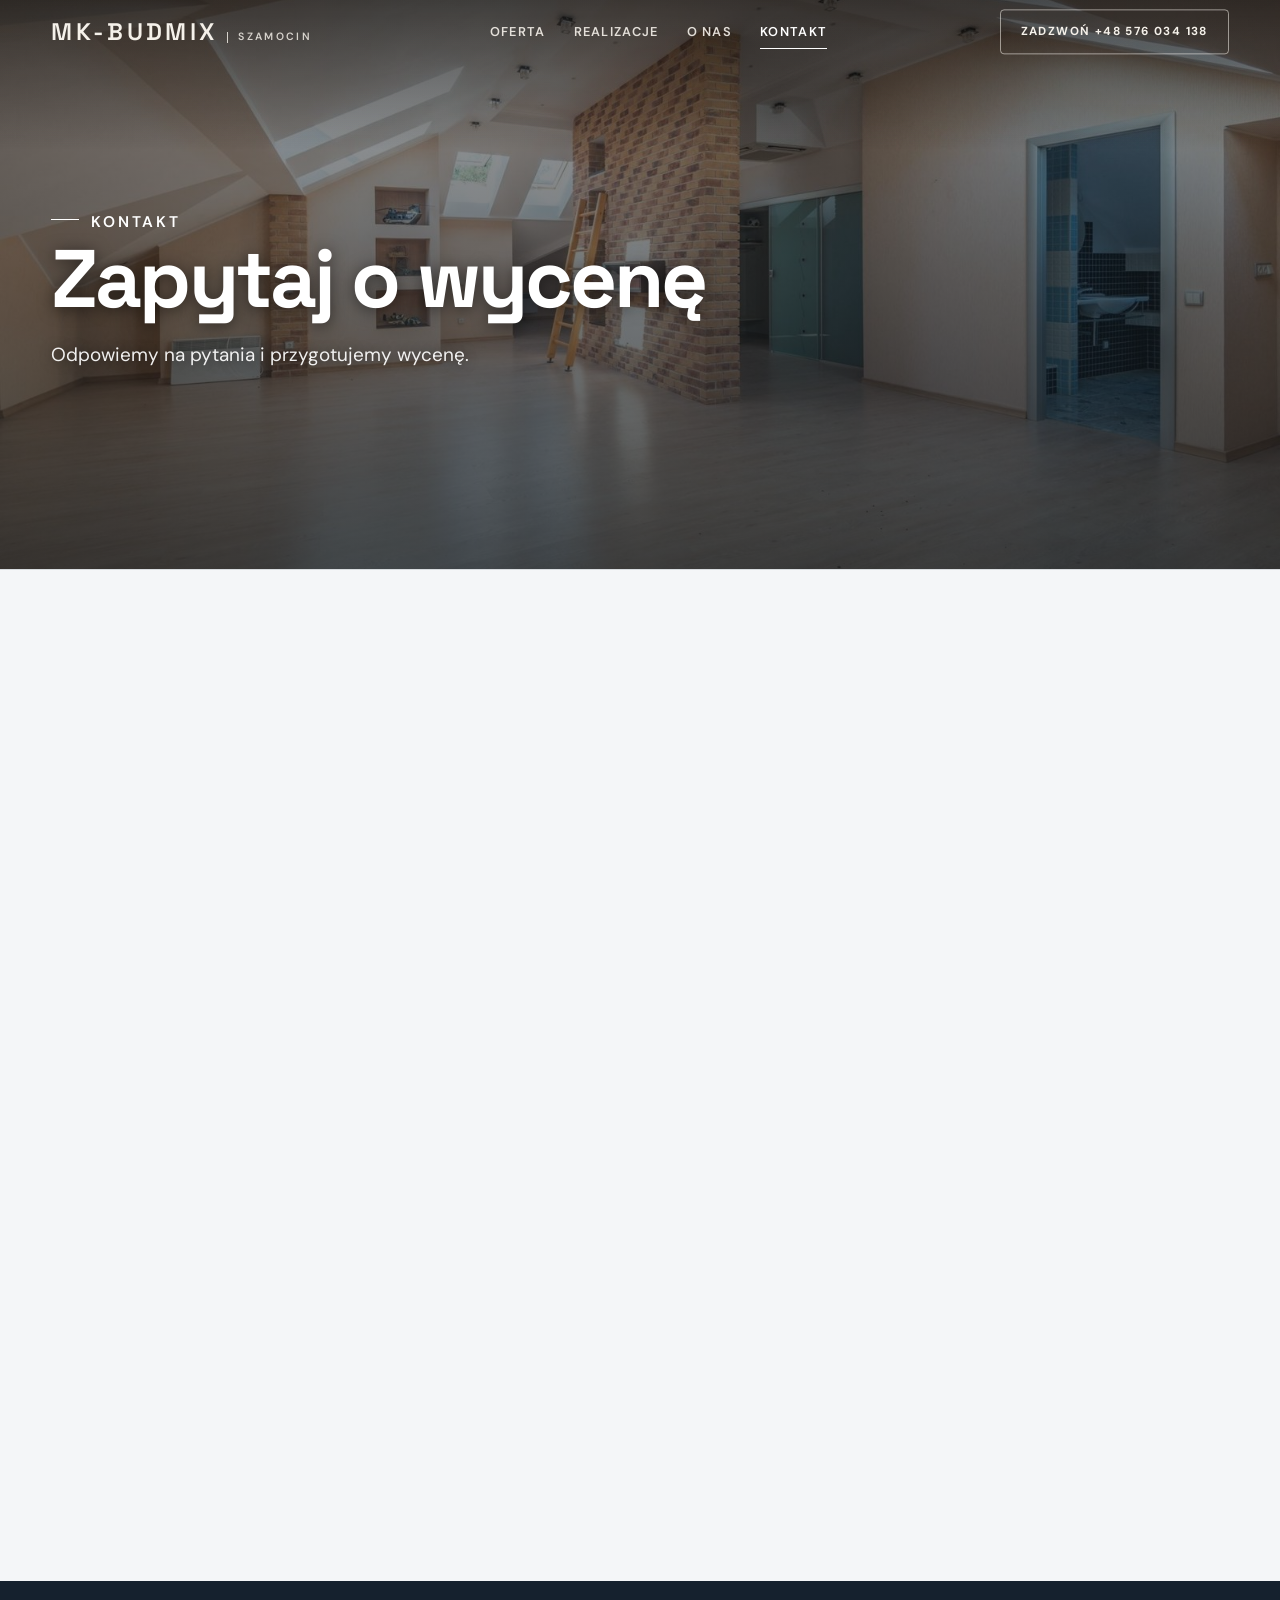
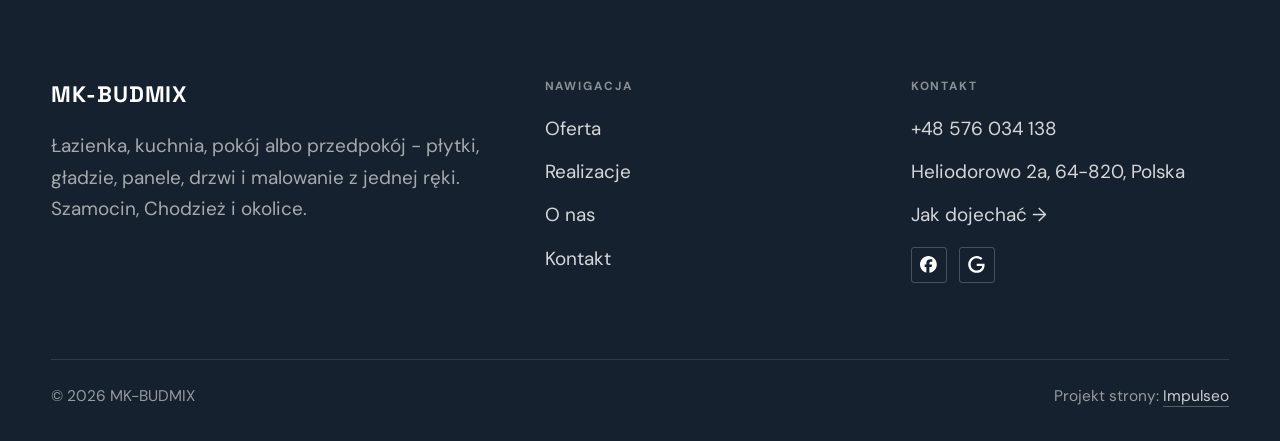
==== kontakt.html @ 7af7baf3 "Strona demo: mk-budmix" ====
<!DOCTYPE html>
<html lang="pl">
<head>
<meta charset="UTF-8">
<meta name="viewport" content="width=device-width, initial-scale=1.0">
<title>Kontakt - MK-BUDMIX</title>
<meta name="description" content="Kontakt MK-BUDMIX - Heliodorowo 2a, 64-820, Polska">
<link rel="canonical" href="https://kris20032.github.io/mk-budmix/kontakt.html">
<meta name="robots" content="noindex, nofollow">
<meta property="og:type" content="website">
<meta property="og:locale" content="pl_PL">
<meta property="og:site_name" content="MK-BUDMIX">
<meta property="og:title" content="Kontakt - MK-BUDMIX">
<meta property="og:description" content="Kontakt MK-BUDMIX - Heliodorowo 2a, 64-820, Polska">
<meta property="og:url" content="https://kris20032.github.io/mk-budmix/kontakt.html">
<meta property="og:image" content="https://kris20032.github.io/mk-budmix/img/og.jpg">
<meta property="og:image:width" content="1200">
<meta property="og:image:height" content="630">
<meta name="twitter:card" content="summary_large_image">
<link rel="preconnect" href="https://fonts.googleapis.com">
<link rel="preconnect" href="https://fonts.gstatic.com" crossorigin>
<link href="https://fonts.googleapis.com/css2?family=Space+Grotesk:wght@500;600;700&family=DM+Sans:opsz,wght@9..40,400;9..40,500;9..40,600&display=swap" rel="stylesheet">
<link rel="stylesheet" href="assets/styles.css?v=aef503f2">
</head>
<body>

<header class="nav">
  <div class="wrap nav-inner">
    <a class="brand" href="index.html"><span class="name">MK-BUDMIX</span><span class="sub">Szamocin</span></a>
    <nav class="nav-links">
      <a href="oferta.html">Oferta</a>
      <a href="realizacje.html">Realizacje</a>
      <a href="o-nas.html">O nas</a>
      <a href="kontakt.html" class="active" aria-current="page">Kontakt</a>
      <a href="tel:+48576034138" class="btn btn-accent">Zadzwoń +48 576 034 138</a>
    </nav>
    <button class="nav-toggle" aria-label="Menu"><span></span><span></span><span></span></button>
  </div>
</header>

<main>
<section class="pagehead">
  <img src="img/ph3.jpg" alt="MK-BUDMIX - Zapytaj o wycenę">
  <div class="wrap">
    <span class="eyebrow">Kontakt</span>
    <h1>Zapytaj o wycenę</h1>
    <p>Odpowiemy na pytania i przygotujemy wycenę.</p>
  </div>
</section>
<section>
  <div class="wrap contact-grid">
    <div class="reveal">
      <span class="eyebrow">Dane kontaktowe</span>
      <h2 style="margin:var(--space-4) 0 var(--space-6)">MK-BUDMIX</h2>
      <div class="info-list">
        <div class="info-row"><div class="ic"><svg class="ico-tel" width="16" height="16" viewBox="0 0 24 24" fill="none" aria-hidden="true"><path d="M6.6 10.8a15.5 15.5 0 0 0 6.6 6.6l2.2-2.2a1 1 0 0 1 1-.24 11.4 11.4 0 0 0 3.6.58 1 1 0 0 1 1 1V20a1 1 0 0 1-1 1A17 17 0 0 1 3 4a1 1 0 0 1 1-1h3.5a1 1 0 0 1 1 1c0 1.25.2 2.46.58 3.6a1 1 0 0 1-.25 1l-2.23 2.2Z" fill="currentColor"/></svg></div><div><div class="lbl">Telefon</div><a class="val" href="tel:+48576034138">+48 576 034 138</a></div></div>
        <div class="info-row"><div class="ic"><svg class="ico-pin" width="16" height="16" viewBox="0 0 24 24" fill="none" aria-hidden="true"><path d="M12 21s7-6.1 7-11.5A7 7 0 0 0 5 9.5C5 14.9 12 21 12 21Z" stroke="currentColor" stroke-width="1.6" fill="none"/><circle cx="12" cy="9.5" r="2.4" fill="currentColor"/></svg></div><div><div class="lbl">Adres</div><div class="val">Heliodorowo 2a, 64-820, Polska</div></div></div>
      </div>
    </div>
    <div class="reveal">
      <div class="form">
        <h3 style="margin-bottom:var(--space-4)">Najszybciej telefonicznie</h3>
        <p class="muted" style="margin-bottom:var(--space-5)">Zadzwoń, opisz pomysł, a my powiemy, co i jak. Bez zobowiązań.</p>
        <a href="tel:+48576034138" class="btn btn-accent" style="justify-content:center">Zadzwoń: +48 576 034 138 <span class="arr">→</span></a>
      </div>
    </div>
  </div>
</section>
<section style="padding-top:0">
  <div class="wrap reveal">
    <iframe class="map" title="MK-BUDMIX - Szamocin" src="https://maps.google.com/maps?q=53.0538415%2C17.1553767&z=15&output=embed" loading="lazy" referrerpolicy="no-referrer-when-downgrade"></iframe>
  </div>
</section>
</main>

<footer>
  <div class="wrap">
    <div class="foot-grid">
      <div class="foot-brand">
        <div class="name">MK-BUDMIX</div>
        <p>Łazienka, kuchnia, pokój albo przedpokój - płytki, gładzie, panele, drzwi i malowanie z jednej ręki. Szamocin, Chodzież i okolice.</p>
      </div>
      <div class="foot-col">
        <h4>Nawigacja</h4>
        <a href="oferta.html">Oferta</a>
        <a href="realizacje.html">Realizacje</a>
        <a href="o-nas.html">O nas</a>
        <a href="kontakt.html">Kontakt</a>
      </div>
      <div class="foot-col">
        <h4>Kontakt</h4>
        <a href="tel:+48576034138">+48 576 034 138</a>
        <p>Heliodorowo 2a, 64-820, Polska</p>
        <a href="https://maps.google.com/?cid=6719419968055994980&g_mp=Cidnb29nbGUubWFwcy5wbGFjZXMudjEuUGxhY2VzLlNlYXJjaFRleHQQAhgEIAA" target="_blank" rel="noopener">Jak dojechać →</a>
      <div class="foot-soc">
        <a class="soc" href="https://www.facebook.com/p/Mk-budmix-100063511029299/" target="_blank" rel="noopener" aria-label="Facebook - MK-BUDMIX"><svg viewBox="0 0 24 24" aria-hidden="true" focusable="false"><path d="M9.101 23.691v-7.98H6.627v-3.667h2.474v-1.58c0-4.085 1.848-5.978 5.858-5.978.401 0 .955.042 1.468.103a8.68 8.68 0 0 1 1.141.195v3.325a8.623 8.623 0 0 0-.653-.036 26.805 26.805 0 0 0-.733-.009c-.707 0-1.259.096-1.675.309a1.686 1.686 0 0 0-.679.622c-.258.42-.374.995-.374 1.752v1.297h3.919l-.386 2.103-.287 1.564h-3.246v8.245C19.396 23.238 24 18.179 24 12.044c0-6.627-5.373-12-12-12s-12 5.373-12 12c0 5.628 3.874 10.35 9.101 11.647Z" fill="currentColor"/></svg></a>
        <a class="soc" href="https://maps.google.com/?cid=6719419968055994980&g_mp=Cidnb29nbGUubWFwcy5wbGFjZXMudjEuUGxhY2VzLlNlYXJjaFRleHQQAhgEIAA" target="_blank" rel="noopener" aria-label="Google - MK-BUDMIX"><svg viewBox="0 0 24 24" aria-hidden="true" focusable="false"><path d="M12.48 10.92v3.28h7.84c-.24 1.84-.853 3.187-1.787 4.133-1.147 1.147-2.933 2.4-6.053 2.4-4.827 0-8.6-3.893-8.6-8.72s3.773-8.72 8.6-8.72c2.6 0 4.507 1.027 5.907 2.347l2.307-2.307C18.747 1.44 16.133 0 12.48 0 5.867 0 .307 5.387.307 12s5.56 12 12.173 12c3.573 0 6.267-1.173 8.373-3.36 2.16-2.16 2.84-5.213 2.84-7.667 0-.76-.053-1.467-.173-2.053H12.48z" fill="currentColor"/></svg></a>
      </div>
      </div>
    </div>
    <div class="foot-bot">
      <span>© 2026 MK-BUDMIX</span>
      <span>Projekt strony: <a class="foot-credit" href="https://impulseo.pl" target="_blank" rel="noopener">Impulseo</a></span>
    </div>
  </div>
</footer>
<div class="sticky-call"><a class="sc-call" href="tel:+48576034138"><svg class="ico-tel" width="16" height="16" viewBox="0 0 24 24" fill="none" aria-hidden="true"><path d="M6.6 10.8a15.5 15.5 0 0 0 6.6 6.6l2.2-2.2a1 1 0 0 1 1-.24 11.4 11.4 0 0 0 3.6.58 1 1 0 0 1 1 1V20a1 1 0 0 1-1 1A17 17 0 0 1 3 4a1 1 0 0 1 1-1h3.5a1 1 0 0 1 1 1c0 1.25.2 2.46.58 3.6a1 1 0 0 1-.25 1l-2.23 2.2Z" fill="currentColor"/></svg> Zadzwoń</a><a class="sc-quote" href="kontakt.html">Zadzwoń</a></div>
<div class="demo-wazne" data-do="2026-11-03" data-cykl="3" hidden><svg class="dw-ico" width="13" height="13" viewBox="0 0 24 24" fill="none" aria-hidden="true"><circle cx="12" cy="12" r="8.6" stroke="currentColor" stroke-width="1.8"/><path d="M12 7.2V12l3.3 2" stroke="currentColor" stroke-width="1.8" stroke-linecap="round"/></svg><span class="dw-txt"></span></div>

<script src="assets/main.js"></script>
</body>
</html>
---- assets/styles.css ----
/* ============================================================
   STOLBASZ — premium, architektoniczny B2B fit-out
   Jasna paleta, zero brązu. System wg premium-web-craft.
   Projekt strony: Impulseo (impulseo.pl)
   ============================================================ */

:root{
  /* PALETA — jasna, architektoniczna, chłodna */
  --paper:#F4F6F8;          /* główne tło */
  --paper-2:#E7EBEF;        /* sekcje alternatywne (chłodny jasny szary) */
  --paper-3:#E7EBEF;        /* delikatne wypełnienia */
  --ink:#15212E;            /* tekst główny — chłodny grafit */
  --ink-soft:#243443;       /* nagłówki drugorzędne */
  --muted:#6B7785;          /* tekst poboczny */
  --line:rgba(21,33,46,.12);/* hairline */
  --accent:#E8A317;         /* stonowany petrol-slate — jedyny akcent */
  --accent-d:#C9870C;
  --accent-soft:rgba(232,163,23,.10);
  --dark:#15212E;           /* sekcje ciemne (stopka/CTA) */

  /* HOVER ZDJĘĆ — JEDEN standard dla całego silnika (decyzja K. 04.08.2026, artefakt z wariantami).
     AKTUALNE (K.+Szymon 09.08.2026, wybór z artefaktu 6 wariantów): zoom 1.05 przy 1.4s -
     przy tak długim czasie mocniejszy kadr NIE skacze, tylko „oddycha". Poprzedni standard
     (1.02 / .55s z 04.08) odbierany jako dynamiczny i szybki.
     Spoczynek lekko przygaszony, ale TYLKO tam, gdzie jest mysz (@media hover:hover) —
     na telefonie zdjęcia zostają w pełnej jasności. */
  --img-zoom:1.05;                   /* K.+Szymon 09.08: wariant F z artefaktu porównawczego */
  --img-rest:brightness(.95) saturate(.99);
  --img-hot:brightness(1.06) saturate(1.05);
  --img-dur:1.4s;                    /* K.+Szymon 09.08 (wariant F): powoli = elegancko */
  --img-ease:cubic-bezier(.16,.84,.44,1);  /* miękki ogon, efekt „oddychania" */

  /* ODSTĘPY — skala 4/8 */
  --space-1:4px; --space-2:8px; --space-3:12px; --space-4:16px; --space-5:24px;
  --space-6:32px; --space-7:48px; --space-8:64px; --space-9:96px; --space-10:128px;

  /* TYPOGRAFIA — fluid clamp() (skala podbita 16.07.2026: większe, czytelniejsze litery — uwaga Adama) */
  --text-sm:clamp(.9rem,.87rem + .12vw,1rem);
  --text-base:clamp(1.08rem,1.04rem + .18vw,1.2rem);
  --text-lg:clamp(1.24rem,1.15rem + .34vw,1.44rem);
  --text-h3:clamp(1.34rem,1.22rem + .55vw,1.66rem);
  --text-h2:clamp(2.1rem,1.66rem + 2.1vw,3.1rem);
  --text-h1:clamp(2.9rem,2.1rem + 4vw,5.1rem);

  /* PROMIENIE — architektoniczne, raczej ostre */
  --r-sm:3px; --r-md:6px; --r-lg:10px;

  /* RUCH */
  --ease:cubic-bezier(.25,.46,.45,.94); --dur:.24s;

  /* CIENIE — miękkie, warstwowe */
  --sh-sm:0 1px 2px rgba(16,24,32,.04), 0 2px 8px rgba(16,24,32,.05);
  --sh-md:0 2px 6px rgba(16,24,32,.05), 0 12px 28px -8px rgba(16,24,32,.12);
  --sh-lg:0 6px 14px rgba(16,24,32,.07), 0 26px 56px -18px rgba(16,24,32,.22);

  --hairline:1px solid var(--line);

  --font-display:'Space Grotesk','Inter',sans-serif;
  --font-body:'DM Sans','Inter',sans-serif;
}

*{box-sizing:border-box;margin:0;padding:0}
html{scroll-behavior:smooth}
body{
  font-family:var(--font-body);
  font-size:var(--text-base);
  line-height:1.65;
  color:var(--ink);
  background:var(--paper);
  -webkit-font-smoothing:antialiased;
  text-rendering:optimizeLegibility;
}
img{max-width:100%;height:auto;display:block}  /* height:auto = width/height z atrybutów trzyma proporcje (TOP#12) */
a{color:inherit;text-decoration:none}

.wrap{width:min(92%,1180px);margin-inline:auto}
section{padding-block:clamp(52px,6.5vw,96px)}

h1,h2,h3{font-family:var(--font-display);font-weight:700;line-height:1.08;letter-spacing:-.02em;color:var(--ink)}
h1{font-size:var(--text-h1);letter-spacing:-.035em}
h2{font-size:var(--text-h2);letter-spacing:-.025em}
h3{font-size:var(--text-h3)}
/* MIARA — długość wiersza. WCAG 2.2 SC 1.4.8: max 80 znaków; Butterick: 45–90.
   68ch daje realnie 72–78 znaków polskiego tekstu, czyli z zapasem pod granicą.
   Wcześniej limit miał TYLKO <p> — <li>, <blockquote> i <dd> nie miały żadnego,
   i to jedyny powód, dla którego 23 bloki na dwóch oddanych stronach jadą po
   83–106 znaków w wierszu (pomiar 07.08.2026, bramka `miara`).
   ⚠️ Listy i definicje ograniczamy TYLKO bez klasy: `ul`/`ol` z klasą to u nas
   układ (siatki kafli, menu), a nie tekst ciągły — tam miarę wyznacza układ. */
/* 60ch, nie 68ch (K. 10.08): po zmianie fontów na węższe kroje (DM Sans i spółka)
   w 68ch mieściło się ~90 znaków - bramka pikselowa słusznie zgłaszała przekroczenie
   granicy 80. Pomiar na żywej przeglądarce: 60ch = 90 znaków, 53ch = ~78 znaków, czyli normę WCAG 1.4.8. */
:root{ --miara:53ch }
p{max-width:min(100%,var(--miara))}
blockquote,
ul:not([class])>li, ol:not([class])>li,
dl:not([class])>dd{max-width:min(100%,var(--miara))}

/* ⚠️ Świadomie BEZ wyjątku `.tile p,.card p,.svc p{max-width:none}`, choć nasuwa się sam:
   te akapity BYŁY już ograniczone (stare `p{max-width:65ch}`), więc „wyjątek" nie odblokowałby
   niczego nowego — tylko ROZLUŹNIŁ stan sprzed zmiany na wszystkich demach naraz.
   `figcaption` żadna z reguł wyżej nie dotyczy, więc też nie potrzebuje zwolnienia. */

/* ŁAMANIE. `balance` wyrównuje długości wierszy w nagłówku, `pretty` pilnuje ostatniego
   wiersza akapitu, żeby nie został w nim jeden wyraz. Obsługiwane od Chrome 117 /
   Safari 17.5; starsze przeglądarki po prostu ignorują tę własność.
   `text-wrap:pretty` nie występowało dotąd ANI RAZ w silniku ani w repo klientów. */
h1,h2,h3,.lead,.lede{text-wrap:balance}
p,li,blockquote,dd{text-wrap:pretty}

.eyebrow{
  font-family:var(--font-body);
  font-size:var(--text-sm);
  font-weight:600;
  letter-spacing:.18em;
  text-transform:uppercase;
  color:var(--accent);
  display:inline-flex;align-items:center;gap:var(--space-3);
}
/* flex:none + margin-top = kreska trzyma się PIERWSZEJ linii. Wcześniej align-items:center
   centrowało ją względem całego bloku i przy zawinięciu (długi kicker typu
   „…WNĘTRZ · LESZNO · OD 2019") druga linia lądowała z brzydkim wcięciem. */
.eyebrow{align-items:flex-start}
.eyebrow>*,.eyebrow{text-wrap:balance}   /* dlugi kicker lamal sie na sierote typu samo „2019" w drugiej linii */
.eyebrow::before{content:"";width:28px;height:1px;background:var(--accent);display:inline-block;flex:none;margin-top:.62em}

.muted{color:var(--muted)}
.lead{font-size:var(--text-lg);line-height:1.55;color:var(--ink-soft);max-width:50ch}

/* ---------- BUTTONS ---------- */
.btn{
  display:inline-flex;align-items:center;gap:var(--space-2);
  font-weight:600;font-size:var(--text-sm);letter-spacing:.02em;
  padding:var(--space-4) var(--space-6);
  border-radius:var(--r-sm);
  transition:transform var(--dur) var(--ease),box-shadow var(--dur) var(--ease),background var(--dur) var(--ease);
  cursor:pointer;border:1px solid transparent;
}
.btn-accent{background:var(--accent);color:#fff;box-shadow:var(--sh-sm)}
.btn-accent:hover{background:var(--accent-d);transform:translateY(-2px);box-shadow:var(--sh-md)}
.btn-accent:active{transform:translateY(0);box-shadow:var(--sh-sm)}
.btn-ghost{background:transparent;color:var(--ink);border-color:var(--line)}
.btn-ghost:hover{border-color:var(--accent);color:var(--accent);transform:translateY(-2px)}
.btn-light{background:#fff;color:var(--ink);box-shadow:var(--sh-sm)}
.btn-light:hover{transform:translateY(-2px);box-shadow:var(--sh-md)}
.btn .arr{transition:transform var(--dur) var(--ease)}
.btn:hover .arr{transform:translateX(4px)}

/* ---------- NAV ---------- */
.nav{
  position:sticky;top:0;z-index:50;
  background:color-mix(in srgb,var(--paper) 88%,transparent);
  backdrop-filter:saturate(140%) blur(10px);
  border-bottom:var(--hairline);
}
.nav-inner{display:flex;align-items:center;justify-content:space-between;gap:var(--space-5);height:72px}
/* ANTY-NACHODZENIE (K. 05.08.2026): długa nazwa firmy + przycisk z pełnym numerem nie mieściły się w pasku
   i flex ściskał linki PONIŻEJ ich treści - "Kontakt" wchodził na ramkę "Zadzwoń +48 ...". Teraz ustępuje
   nazwa marki (skrót wielokropkiem), a menu i przycisk nigdy się nie kurczą ani nie zachodzą na siebie. */
.brand{display:flex;flex-direction:column;line-height:1;min-width:0;flex:0 1 auto}
.brand .name{font-family:var(--font-display);font-weight:800;font-size:1.35rem;letter-spacing:.04em;white-space:nowrap;overflow:hidden;text-overflow:ellipsis}
.brand .sub{font-size:.62rem;letter-spacing:.34em;text-transform:uppercase;color:var(--muted);margin-top:5px;white-space:nowrap;overflow:hidden;text-overflow:ellipsis}
.nav-links{display:flex;align-items:center;gap:var(--space-6);flex:0 0 auto}
.nav-links a{font-size:var(--text-sm);font-weight:500;color:var(--ink-soft);position:relative;padding-block:4px;white-space:nowrap;transition:color var(--dur) var(--ease)}
.nav-links a::after{content:"";position:absolute;left:0;bottom:0;width:0;height:1.5px;background:var(--accent);transition:width var(--dur) var(--ease)}
.nav-links a:hover,.nav-links a.active{color:var(--ink)}
.nav-links a:hover::after,.nav-links a.active::after{width:100%}
.nav-links .btn{padding:var(--space-2) var(--space-5)}
/* przyciski w nav: właściwy kolor (przebij .nav-links a) + bez podkreślenia */
.nav-links a.btn-accent{color:#fff}
.nav-links a.btn-ghost,.nav-links a.btn-light{color:var(--ink)}
/* CTA w pasku: NIE podkreślenie spod linków menu, ale ten sam przelatujący błysk,
   co na wszystkich innych przyciskach (zgłoszenie K. 13.08.2026 - „na hero jest efekt
   światła przechodzącego przez przycisk, na navbarze go nie ma, a mają być identyczne").
   Reguła `.nav-links a::after` jest silniejsza od `.btn::after`, więc trzeba jej
   geometrię wyzerować i wpisać połysk z nazwy - samo `display:none` gasiło efekt. */
.nav-links a.btn::after{
  display:block;content:"";position:absolute;inset:0;z-index:-1;pointer-events:none;
  width:auto;height:auto;border-radius:inherit;   /* kasuje geometrię podkreślenia (width:0;height:1.5px) */
  background:linear-gradient(100deg,transparent 32%,rgba(255,255,255,.20) 50%,transparent 68%);
  translate:-120% 0}
@media (prefers-reduced-motion:no-preference){
  .nav-links a.btn:hover::after{translate:120% 0;transition:translate .75s var(--mt-ease,cubic-bezier(.16,.84,.44,1))}
}
.nav-toggle{display:none;background:none;border:none;cursor:pointer;flex-direction:column;gap:5px;padding:8px}
.nav-toggle span{width:24px;height:2px;background:var(--ink);transition:var(--dur)}
/* Ciasny zakres MIĘDZY menu mobilnym a pełnym pulpitem: zbijamy odstępy i nazwę marki,
   żeby wszystko zmieściło się naturalnie, zanim w ogóle dojdzie do skracania wielokropkiem. */
@media(max-width:1280px) and (min-width:921px){
  .nav-links{gap:var(--space-4)}
  .nav-links .btn{padding:var(--space-2) var(--space-4)}
  .brand .name{font-size:1.15rem}
}

/* ---------- HERO (split) ---------- */
.hero{position:relative;overflow:hidden;border-bottom:var(--hairline)}
.hero-grid{display:grid;grid-template-columns:1.05fr .95fr;gap:clamp(24px,4vw,60px);align-items:center;
  padding-block:clamp(36px,4.5vw,64px)}
.hero-copy .eyebrow{margin-bottom:var(--space-5)}
.hero-copy h1{margin-bottom:var(--space-5)}
.hero-copy .lead{margin-bottom:var(--space-7)}
.hero-actions{display:flex;flex-wrap:wrap;gap:var(--space-4)}
.hero-art{position:relative;aspect-ratio:4/3;border-radius:var(--r-lg);overflow:hidden;box-shadow:var(--sh-lg)}
.hero-art img{width:100%;height:100%;object-fit:cover}
.hero-art::after{content:"";position:absolute;inset:0;background:linear-gradient(180deg,transparent 55%,rgba(18,24,28,.28))}
.hero-badge{position:absolute;left:var(--space-5);bottom:var(--space-5);z-index:2;
  background:rgba(252,252,251,.94);backdrop-filter:blur(4px);
  border-radius:var(--r-md);padding:var(--space-4) var(--space-5);box-shadow:var(--sh-md);max-width:78%}
.hero-badge strong{display:block;font-family:var(--font-display);font-size:1rem;letter-spacing:-.01em}
.hero-badge span{font-size:var(--text-sm);color:var(--muted)}

/* ---------- HERO duży / kinowy (strona główna) ---------- */
.hero-cine{position:relative;min-height:clamp(560px,82vh,840px);min-height:clamp(560px,82svh,840px);display:flex;align-items:center;overflow:hidden;border-bottom:var(--hairline)}
.hero-cine>img{position:absolute;inset:0;width:100%;height:100%;object-fit:cover;z-index:0}
.hero-cine::after{content:"";position:absolute;inset:0;z-index:1;
  background:linear-gradient(95deg,rgba(13,18,23,.86) 0%,rgba(13,18,23,.64) 32%,rgba(13,18,23,.24) 62%,rgba(13,18,23,.04) 100%)}
.hero-cine .wrap{position:relative;z-index:2;padding-block:var(--space-8)}
.hero-cine .hero-copy{max-width:660px}
.hero-cine .eyebrow{color:#fff;margin-bottom:var(--space-5)}
.hero-cine .eyebrow::before{background:#fff}
.hero-cine h1{color:#fff;margin-bottom:var(--space-5);font-size:clamp(2.9rem,2rem + 4.4vw,5.2rem);text-wrap:balance}
.hero-cine .lead{color:rgba(255,255,255,.92);max-width:48ch;margin-bottom:var(--space-7)}
.hero-cine .hero-actions{display:flex;flex-wrap:wrap;gap:var(--space-4)}
/* NISKIE OKNO (laptop z dokiem i paskami przeglądarki ma ~700-780 px wysokości widoku):
   H1 do 5.2rem + długi lead nie mieściły się i przyciski wypadały POD krawędź ekranu -
   klient widział stronę bez ani jednego CTA. Skalujemy w dół, zamiast przycinać treść. */
@media(min-width:821px) and (max-height:820px){
  .hero-cine{min-height:clamp(520px,94svh,780px)}
  .hero-cine .wrap{padding-block:var(--space-6)}
  .hero-cine h1{font-size:clamp(2.2rem,1.5rem + 2.6vw,3.6rem);margin-bottom:var(--space-4)}
  .hero-cine .eyebrow{margin-bottom:var(--space-4)}
  .hero-cine .lead{margin-bottom:var(--space-5);max-width:44ch}
}
@media(max-width:680px){
  .hero-cine{min-height:clamp(520px,76vh,640px);min-height:clamp(520px,76svh,640px);align-items:flex-end}
  .hero-cine::after{background:linear-gradient(0deg,rgba(13,18,23,.9) 6%,rgba(13,18,23,.45) 55%,rgba(13,18,23,.25) 100%)}
  .hero-cine .wrap{padding-bottom:var(--space-9)}
  /* TELEFON (~90% oglądających): lead potrafił zająć 8 linii i zepchnąć CTA poza pierwszy ekran.
     Zwężamy interlinię i skalę - treści nie ucinamy, bo to ona sprzedaje. */
  .hero-cine .lead{font-size:.98rem;line-height:1.5;margin-bottom:var(--space-5)}
  .hero-cine .eyebrow{font-size:.72rem;letter-spacing:.13em;margin-bottom:var(--space-4)}
  .hero-cine .eyebrow::before{width:20px}
  .hero-cine h1{margin-bottom:var(--space-4)}
}

/* full-bleed hero variant (podstrony) */
.pagehead{position:relative;min-height:46vh;min-height:46svh;display:flex;align-items:flex-end;overflow:hidden;border-bottom:var(--hairline)}
.pagehead img{position:absolute;inset:0;width:100%;height:100%;object-fit:cover}
/* 10.08.2026 (decyzja K.): mocniejsze przyciemnienie + cień pod tekstem. Bramka mierzyła na
   nagłówkach podstron 3,38-3,43:1 przy wymaganych 4,5 — jasne zdjęcie (hala, śnieg, niebo)
   podchodziło pod biały tekst. Zdjęcia klientów są różne, więc kontrast musi dawać WARSTWA,
   a nie szczęśliwy dobór kadru. */
.pagehead::after{content:"";position:absolute;inset:0;background:linear-gradient(180deg,rgba(18,24,28,.40),rgba(18,24,28,.76))}
.pagehead .wrap{position:relative;z-index:2;padding-block:var(--space-9);color:#fff}
.pagehead h1{color:#fff;max-width:18ch;text-shadow:0 2px 16px rgba(0,0,0,.55)}
.pagehead .eyebrow{color:#fff}
.pagehead .eyebrow::before{background:#fff}
.pagehead p{color:rgba(255,255,255,.92);margin-top:var(--space-4);max-width:54ch;text-shadow:0 1px 12px rgba(0,0,0,.5)}

/* ---------- STRIP (pasek skrótów / liczby) ---------- */
.strip{background:var(--dark);color:#fff}
/* PASEK HASEŁ — standard 04.08.2026 (decyzja K.): 5 haseł w JEDNYM rzędzie, tekst WYŚRODKOWANY,
   węższe marginesy boczne niż reszta strony (pasek ma iść szerzej), równe wysokości kolumn. */
.strip .wrap{width:min(96%,1440px);display:grid;grid-template-columns:repeat(5,1fr);
  gap:var(--space-5);padding-block:var(--space-7);align-items:stretch}
.strip .item .k{font-family:var(--font-display);font-size:clamp(1.05rem,.82rem + .85vw,1.55rem);
  font-weight:800;letter-spacing:-.02em;color:#fff;line-height:1.18;text-wrap:balance}
.strip .item .v{font-size:var(--text-sm);color:rgba(255,255,255,.66);margin-top:var(--space-2);line-height:1.4}
.strip .item{border-left:2px solid var(--accent);padding-inline:var(--space-4);
  text-align:center;display:flex;flex-direction:column;justify-content:center}
/* liczba kolumn = liczba haseł, żeby ostatnie nie zostawało samo w drugim rzędzie.
   Klasę n-N nadaje multipage.py; domyślnie (bez klasy) pasek jest 5-kolumnowy. */
.strip.n-2 .wrap{grid-template-columns:repeat(2,1fr)}
.strip.n-3 .wrap{grid-template-columns:repeat(3,1fr)}
.strip.n-4 .wrap{grid-template-columns:repeat(4,1fr);gap:var(--space-6)}
.strip.n-4 .item .k{font-size:clamp(1.3rem,1rem + 1.1vw,2rem)}
.strip.n-6 .wrap{grid-template-columns:repeat(6,1fr);gap:var(--space-4)}
.strip.n-6 .item .k{font-size:clamp(.98rem,.8rem + .7vw,1.35rem)}
/* równe łamanie: zamiast "długa linia + jedno słowo" obie linie zbliżonej długości */
.strip .item .k{text-wrap:balance}

/* ---------- SECTION HEAD ---------- */
.head{max-width:48rem;margin-bottom:var(--space-8)}
.head.center{margin-inline:auto;text-align:center}
.head .eyebrow{margin-bottom:var(--space-4)}
.head h2{margin-bottom:var(--space-4)}
.head p{color:var(--muted);font-size:var(--text-lg);line-height:1.55}
.head.center p{margin-inline:auto}

/* ---------- INTRO SPLIT ---------- */
.split{display:grid;grid-template-columns:.92fr 1.08fr;gap:clamp(28px,5vw,80px);align-items:center}
.split.rev{grid-template-columns:1.08fr .92fr}
.split.rev .split-art{order:-1}
.split-art{position:relative;aspect-ratio:5/4;border-radius:var(--r-lg);overflow:hidden;box-shadow:var(--sh-lg)}
.split-art img{width:100%;height:100%;object-fit:cover}
.split-copy h2{margin-bottom:var(--space-5)}
.split-copy p+p{margin-top:var(--space-4)}
.split-copy .btn{margin-top:var(--space-6)}

/* ---------- SERVICES (zakres) ---------- */
.svc-grid{display:grid;grid-template-columns:repeat(auto-fit,minmax(280px,1fr));gap:var(--space-5)}
.svc{background:#fff;border:var(--hairline);border-radius:var(--r-md);padding:var(--space-7) var(--space-6);
  transition:transform var(--dur) var(--ease),box-shadow var(--dur) var(--ease),border-color var(--dur) var(--ease);
  position:relative;overflow:hidden}
.svc::before{content:"";position:absolute;left:0;top:0;width:3px;height:0;background:var(--accent);transition:height var(--dur) var(--ease)}
.svc:hover{transform:translateY(-4px);box-shadow:var(--sh-md);border-color:transparent}
.svc:hover::before{height:100%}
.svc .ic{font-family:var(--font-display);font-size:.8rem;font-weight:700;letter-spacing:.12em;color:var(--accent);margin-bottom:var(--space-4)}
.svc h3{margin-bottom:var(--space-3);font-size:1.22rem}
.svc p{color:var(--muted);font-size:var(--text-base);line-height:1.6}

/* big detailed service rows */
.svc-row{display:grid;grid-template-columns:.8fr 1.2fr;gap:clamp(20px,4vw,60px);align-items:center;padding-block:var(--space-8)}
.svc-row+.svc-row{border-top:var(--hairline)}
.svc-row.rev{grid-template-columns:1.2fr .8fr}
/* Naprzemienny układ wierszy oferty: co drugi wiersz ma zdjęcie po PRAWEJ.
   Było `order:-1` — martwy kod, bo zdjęcie i tak jest pierwszym dzieckiem w HTML,
   więc wszystkie wiersze wyglądały identycznie (zdjęcie zawsze z lewej), a `rev`
   zmieniało tylko szerokość kolumn. Znalezione 29.07.2026 przy różnicowaniu kierunków
   animacji (pomiar pozycji: art.mid 390/502 przy row.mid 756 — zawsze lewa strona). */
.svc-row.rev .svc-row-art{order:2}
.svc-row-art{aspect-ratio:4/3;border-radius:var(--r-md);overflow:hidden;box-shadow:var(--sh-md)}
.svc-row-art img{width:100%;height:100%;object-fit:cover}
.svc-row h3{font-size:1.5rem;margin-bottom:var(--space-4)}
.svc-row .num{font-family:var(--font-display);font-size:.85rem;font-weight:700;letter-spacing:.14em;color:var(--accent);display:block;margin-bottom:var(--space-3)}
.svc-row ul{list-style:none;margin-top:var(--space-4);display:flex;flex-direction:column;gap:var(--space-2)}
.svc-row li{position:relative;padding-left:var(--space-5);color:var(--muted);font-size:var(--text-base)}
.svc-row li::before{content:"";position:absolute;left:0;top:.62em;width:8px;height:1px;background:var(--accent)}

/* ---------- GALLERY (realizacje) ---------- */
.gallery{display:grid;grid-template-columns:repeat(12,1fr);gap:var(--space-4);grid-auto-rows:200px}
/* GALERIA MASONRY — pionowe zdjęcia (portrety beauty/wellness) bez przycinania: kolumny, height auto */
.gallery-masonry{column-count:3;column-gap:var(--space-4)}
@media(max-width:900px){.gallery-masonry{column-count:2}}
@media(max-width:560px){.gallery-masonry{column-count:1}}
.gallery-masonry .m-tile{break-inside:avoid;margin:0 0 var(--space-4);padding:0;position:relative;overflow:hidden;border-radius:var(--r-md);border:1px solid var(--line)}
.gallery-masonry .m-tile img{width:100%;height:auto;display:block}
.gallery-masonry .m-tile .cap{position:absolute;left:0;right:0;bottom:0;padding:var(--space-4);color:#fff;background:linear-gradient(0deg,rgba(0,0,0,.55),transparent);font-size:var(--text-sm)}
.gallery-masonry .m-tile .cap small{display:block;font-weight:400;opacity:.78;letter-spacing:.04em;text-transform:uppercase;font-size:.66rem;margin-top:3px}
.tile{position:relative;overflow:hidden;border-radius:var(--r-md);box-shadow:var(--sh-sm);
  transition:transform var(--dur) var(--ease),box-shadow var(--dur) var(--ease)}
.tile img{width:100%;height:100%;object-fit:cover;
  transition:transform var(--img-dur) var(--img-ease),filter var(--img-dur) var(--img-ease)}
.tile:hover{box-shadow:var(--sh-md)}
.tile .cap{position:absolute;left:0;right:0;bottom:0;padding:var(--space-5) var(--space-4) var(--space-4);
  /* mocniejszy spad + cien pod tekstem: na JASNYCH zdjeciach klienta (biale fronty, sciany)
     slaby gradient dawal kontrast ~1.5:1 zamiast wymaganych 3.6:1 (bramka wygladu, 10.08.2026) */
  background:linear-gradient(transparent 10%,rgba(18,24,28,.55) 40%,rgba(18,24,28,.88) 68%,rgba(18,24,28,.99));color:#fff;
  text-shadow:0 1px 2px rgba(0,0,0,.85),0 2px 10px rgba(0,0,0,.55);
  font-size:var(--text-sm);font-weight:600;letter-spacing:.01em;
  opacity:0;transform:translateY(8px);transition:var(--dur) var(--ease)}
.tile:hover .cap{opacity:1;transform:translateY(0)}
.tile .cap small{display:block;font-weight:400;opacity:.78;letter-spacing:.04em;text-transform:uppercase;font-size:.66rem;margin-top:3px}
/* bento spans */
.t-wide{grid-column:span 6}
.t-tall{grid-column:span 6;grid-row:span 2}
.t-std{grid-column:span 6}
.t-third{grid-column:span 4}
.t-two3{grid-column:span 8}

/* ---------- TRUST / WIARYGODNOŚĆ ---------- */
.trust{background:var(--paper-2)}
.trust-grid{display:grid;grid-template-columns:repeat(auto-fit,minmax(240px,1fr));gap:var(--space-5);margin-top:var(--space-7)}
.trust-card{background:#fff;border-radius:var(--r-md);padding:var(--space-7) var(--space-6);box-shadow:var(--sh-sm);border-top:3px solid var(--accent)}
.trust-card .big{font-family:var(--font-display);font-size:clamp(1.8rem,1.3rem + 1.6vw,2.6rem);font-weight:800;letter-spacing:-.02em;color:var(--ink);line-height:1}
.trust-card h3{font-size:1.12rem;margin:var(--space-3) 0 var(--space-2)}
.trust-card p{color:var(--muted);font-size:var(--text-base);line-height:1.55}

/* ---------- CTA band ---------- */
.cta{background:var(--dark);color:#fff;position:relative;overflow:hidden}
/* telefon w CTA: na ciemnym tle biały (domyślnie), rodziny z JASNYM tłem CTA
   nadpisują to u siebie - wcześniej kolor siedział w stylu inline i wygrywał z rodziną. */
.cta .btn-ghost-cta{color:#fff;border-color:rgba(255,255,255,.3)}
.cta .wrap{display:grid;grid-template-columns:1.4fr .6fr;gap:var(--space-7);align-items:center;position:relative;z-index:2}
.cta h2{color:#fff;max-width:20ch}
.cta p{color:rgba(255,255,255,.74);margin-top:var(--space-4)}
.cta-actions{display:flex;flex-direction:column;gap:var(--space-3);align-items:flex-start}
.cta::before{content:"";position:absolute;right:-80px;top:-80px;width:360px;height:360px;border-radius:50%;
  background:radial-gradient(circle,var(--accent-soft),transparent 70%)}

/* ---------- CONTACT ---------- */
.contact-grid{display:grid;grid-template-columns:.85fr 1.15fr;gap:clamp(28px,4vw,56px);align-items:start}
.info-list{display:flex;flex-direction:column;gap:var(--space-2)}
.info-row{display:flex;gap:var(--space-4);align-items:flex-start;padding-block:var(--space-4);border-bottom:var(--hairline)}
.info-row .ic{flex:none;width:42px;height:42px;display:grid;place-items:center;border-radius:50%;
  background:var(--accent-soft);color:var(--accent);font-size:1.05rem}
.info-row .lbl{font-size:.72rem;letter-spacing:.14em;text-transform:uppercase;color:var(--muted)}
.info-row .val{font-weight:600;font-size:var(--text-base);margin-top:2px}
.info-row a.val:hover{color:var(--accent)}
.map{border:none;border-radius:var(--r-lg);box-shadow:var(--sh-md);width:100%;height:100%;min-height:380px;filter:grayscale(.2) contrast(1.02)}
.form{background:#fff;border:var(--hairline);border-radius:var(--r-lg);padding:clamp(24px,3vw,40px);box-shadow:var(--sh-sm)}
.form .fld{margin-bottom:var(--space-5)}
.form label{display:block;font-size:var(--text-sm);font-weight:600;margin-bottom:var(--space-2)}
.form input,.form textarea{width:100%;font-family:inherit;font-size:var(--text-base);color:var(--ink);
  padding:var(--space-4);border:var(--hairline);border-radius:var(--r-sm);background:var(--paper);transition:border-color var(--dur)}
.form input:focus,.form textarea:focus{outline:none;border-color:var(--accent);background:#fff}
.form textarea{resize:vertical;min-height:120px}
.form .note{font-size:var(--text-sm);color:var(--muted);margin-top:var(--space-3)}

/* ---------- FOOTER ---------- */
footer{background:var(--dark);color:#fff;padding-block:var(--space-9) var(--space-6)}
.foot-grid{display:grid;grid-template-columns:1.4fr 1fr 1fr;gap:var(--space-7);margin-bottom:var(--space-8)}
.foot-brand .name{font-family:var(--font-display);font-weight:800;font-size:1.4rem;letter-spacing:.04em}
.foot-brand p{color:rgba(255,255,255,.62);margin-top:var(--space-4);font-size:var(--text-base);max-width:38ch}
.foot-col h4{font-size:.74rem;letter-spacing:.16em;text-transform:uppercase;color:rgba(255,255,255,.5);margin-bottom:var(--space-4)}
.foot-col a,.foot-col p{display:block;color:rgba(255,255,255,.82);font-size:var(--text-base);margin-bottom:var(--space-3)}
.foot-col a:hover{color:#fff}
.foot-bot{border-top:1px solid rgba(255,255,255,.12);padding-top:var(--space-5);display:flex;justify-content:space-between;flex-wrap:wrap;gap:var(--space-3);
  font-size:var(--text-sm);color:rgba(255,255,255,.55)}
.foot-bot a:hover{color:#fff}
/* Podpis w stopce = klikalny link do impulseo.pl (31.07.2026). Ma być WIDOCZNIE klikalny,
   ale nie krzyczeć - stąd sam kolor jaśniejszy + delikatne podkreślenie na najeździe. */
.foot-bot a.foot-credit{color:rgba(255,255,255,.78);text-decoration:none;border-bottom:1px solid rgba(255,255,255,.28)}
.foot-bot a.foot-credit:hover{color:#fff;border-bottom-color:#fff}

/* ---------- REVEAL ---------- */
.reveal{opacity:0;transform:translateY(22px);transition:opacity .6s var(--ease),transform .6s var(--ease)}
.reveal.in{opacity:1;transform:none}

/* ---------- RESPONSIVE ---------- */
@media(max-width:920px){
  .hero-grid,.split,.split.rev,.svc-row,.svc-row.rev,.cta .wrap,.contact-grid,.foot-grid{grid-template-columns:1fr}
  .split.rev .split-art,.svc-row.rev .svc-row-art{order:0}
  .hero-art{aspect-ratio:16/10;max-height:420px}
  .strip .wrap,.strip.n-2 .wrap,.strip.n-3 .wrap,.strip.n-4 .wrap,.strip.n-6 .wrap{grid-template-columns:repeat(2,1fr);gap:var(--space-6)}
  .strip .item .k,.strip.n-6 .item .k{font-size:clamp(1.3rem,1.1rem + 1vw,2rem)}
  .gallery{grid-auto-rows:180px}
  .t-wide,.t-tall,.t-std,.t-third,.t-two3{grid-column:span 6}
  .t-tall{grid-row:span 1}
  .cta-actions{flex-direction:row;flex-wrap:wrap}
  .foot-grid{gap:var(--space-6)}
}
@media(max-width:680px){
  .nav-links{position:fixed;inset:72px 0 auto 0;background:var(--paper);flex-direction:column;align-items:stretch;
    gap:0;padding:var(--space-4) 6%;border-bottom:var(--hairline);box-shadow:var(--sh-md);
    transform:translateY(-120%);transition:transform var(--dur) var(--ease)}
  .nav-links.open{transform:translateY(0)}
  .nav-links a{padding-block:var(--space-4);border-bottom:var(--hairline)}
  .nav-links .btn{margin-top:var(--space-3);justify-content:center}
  .nav-toggle{display:flex}
  .strip .wrap,.strip.n-2 .wrap,.strip.n-3 .wrap,.strip.n-4 .wrap,.strip.n-6 .wrap{grid-template-columns:1fr}
  .gallery{grid-template-columns:repeat(6,1fr)}
  .foot-grid{grid-template-columns:1fr}
}
@media(prefers-reduced-motion:reduce){
  /* audyt 09.08 TOP#14: samo skrócenie duration przy animacji INFINITE = stroboskop
     (pętla .01ms miga ekranem); iteration-count:1 gasi pętlę naprawdę. Pseudoelementy
     też - tła hero (gastro/studio) animują ::before/img, blanket na * ich nie łapał. */
  *,*::before,*::after{animation-duration:.01ms!important;animation-iteration-count:1!important;animation-delay:0s!important;transition:none!important}
  .reveal{opacity:1!important;transform:none!important}
  html{scroll-behavior:auto}
}

/* ============================================================
   PREMIUM LAYER — destylat deep-researchu branż (anty-AI, spokój).
   Zmienne STOLBASZ (--accent/--ink/--paper/--line/--dark). Ruch ledwo
   zauważalny, krzywa cubic-bezier(.16,.84,.44,1); prefers-reduced-motion
   pokryte blanketem wyżej. Karty hairline zamiast cieni = #1 sygnał „nie-AI".
   ============================================================ */

/* więcej oddechu między sekcjami (liderzy: 110-130px) */
section{padding-block:clamp(64px,8vw,128px)}

/* 1) Aksamitny reveal — dłuższa, miękka krzywa zamiast „skoku" */
.reveal{transition:opacity .9s cubic-bezier(.16,.84,.44,1),transform .9s cubic-bezier(.16,.84,.44,1);will-change:opacity,transform}
/* stagger TYLKO w galerii (tam pozycja = porządek dzieci) */
.gallery .reveal:nth-child(2){transition-delay:.07s}
.gallery .reveal:nth-child(3){transition-delay:.14s}
.gallery .reveal:nth-child(4){transition-delay:.21s}
.gallery .reveal:nth-child(5){transition-delay:.28s}
.gallery .reveal:nth-child(6){transition-delay:.35s}

/* 2) Hero STATYCZNY na .hero-cine — Ken Burns CAŁKIEM WYŁĄCZONY 26.06 (3. zgłoszenie Szymona).
   GENEZA: animowanie scale na <img> hero z teksturami (cegły/framugi) re-samplinguje obraz
   klatka po klatce → na części ekranów drobne drganie/shimmer = „heroshot się trzęsie".
   translateY usunięto wcześniej, scale-only + will-change/GPU NIE wystarczyły do GWARANCJI gładkości.
   Krzysztof zażądał pewności („make sure, że błąd się nie pojawi") > efekt. Zero animacji = 0% drgania.
   Delikatny zoom zostaje TYLKO w pełnoekranowych hero gastro/studio (hg-bg/hs-bg — tło, inny
   mechanizm, chwalone, nigdy nie zgłaszane). NIE wracać do KB na .hero-cine bez realnego testu
   na sprzęcie klienta — to ryzyko regresji „trzęsienia”. */
/* BEZPIECZNY "wow" na hero = jednorazowy FADE-IN (opacity), nie zoom.
   opacity nie dotyka bitmapy → gładkie na KAŻDYM zdjęciu/ekranie/GPU, zero ryzyka migotania.
   Geometryczny ruch (scale/translate) na .hero-cine jest ZAKAZANY (bramka pilnuje). */
@keyframes heroFade{from{opacity:0}to{opacity:1}}
.hero-cine>img{transform:none;animation:heroFade 1.1s ease-out both}

/* 3) Akcentowy hairline pod nagłówkiem sekcji, który „rysuje się" przy wejściu */
.head h2{position:relative;padding-bottom:18px}
.head h2::after{content:"";position:absolute;left:0;bottom:0;height:1px;width:0;background:var(--accent);transition:width 1s cubic-bezier(.16,.84,.44,1) .15s}
.head.center h2::after{left:50%;transform:translateX(-50%)}
.head.reveal.in h2::after,.head.center.reveal.in h2::after{width:54px}

/* 4) Karty HAIRLINE zamiast cieni/zaokrągleń (najmocniejszy anty-AI detal) */
.svc{background:transparent;border:1px solid var(--line);border-radius:var(--r-sm);box-shadow:none}
.svc:hover{box-shadow:none;border-color:var(--accent);transform:translateY(-3px)}
.trust-card{background:transparent;box-shadow:none;border:1px solid var(--line);border-top:2px solid var(--accent);border-radius:var(--r-sm)}
.tile{box-shadow:none;border-radius:var(--r-sm)}
.tile:hover{box-shadow:none}

/* 5) Sticky-nav kondensuje się po przewinięciu (sygnał dopracowania) */
.nav{transition:box-shadow .4s ease,background .4s ease}
.nav.is-stuck{box-shadow:0 1px 0 var(--line),0 14px 30px -24px rgba(0,0,0,.45)}
.nav-inner{transition:height .35s var(--ease)}
.nav.is-stuck .nav-inner{height:60px}

/* 6) MANIFESTO — pełnoekranowy cytat-bohater (zastępuje generyczne „Dlaczego my") */
.manifesto{background:var(--paper-2);text-align:center}
.manifesto .wrap{max-width:60rem}
.manifesto p{font-family:var(--font-display);font-style:italic;font-size:clamp(1.6rem,1rem + 2.4vw,2.8rem);line-height:1.32;color:var(--ink-soft);margin-inline:auto;max-width:26ch;position:relative;padding-top:var(--space-8)}
.manifesto p::before{content:"";position:absolute;top:0;left:50%;transform:translateX(-50%);width:54px;height:1px;background:var(--accent)}
.manifesto p span{color:var(--accent);font-style:italic}

/* 7) GATEWAYS — 3 duże bramy-zdjęcia (zamiast paska menu usług) */
.gateways{display:grid;grid-template-columns:repeat(3,1fr);gap:var(--space-4)}
.gateway{position:relative;aspect-ratio:3/4;overflow:hidden;border-radius:var(--r-sm);display:block}
.gateway img{width:100%;height:100%;object-fit:cover;
  transition:transform var(--img-dur) var(--img-ease),filter var(--img-dur) var(--img-ease)}
.gateway::after{content:"";position:absolute;inset:0;background:linear-gradient(180deg,transparent 38%,rgba(18,24,28,.74))}
/* ===== HOVER ZDJĘĆ — jedno miejsce dla WSZYSTKICH kafli ze zdjęciem (K. 04.08.2026) ===== */
@media(hover:hover){
  .tile img,.gateway img,.m-tile img{filter:var(--img-rest)}
  .tile:hover img,
  .gateway:hover img,
  .m-tile:hover img{transform:scale(var(--img-zoom));filter:var(--img-hot)}
}
.m-tile img{transition:transform var(--img-dur) var(--img-ease),filter var(--img-dur) var(--img-ease)}
.gateway .g-ttl{position:absolute;left:0;right:0;bottom:0;z-index:2;padding:var(--space-6) var(--space-5);color:#fff;font-family:var(--font-display);font-size:1.45rem;letter-spacing:-.01em;line-height:1.15}
.gateway .g-ttl small{display:block;font-family:var(--font-body);font-size:var(--text-sm);font-weight:400;opacity:.82;letter-spacing:.03em;margin-top:5px}
@media(max-width:760px){.gateways{grid-template-columns:1fr}.gateway{aspect-ratio:16/10}}

/* 8) LOGO klienta w nagłówku (gdy podane --logo) */
/* 52px domyślnie (feedback Bartka 06.07.2026: 40px ginęło, uwaga padła 3x; ~56px sprawdzone na żywym demie anna-borowiec-makeup) */
.brand-logo{height:64px;width:auto;max-width:300px;object-fit:contain;display:block}
.nav.is-stuck .brand-logo{height:52px}
@media(max-width:680px){.brand-logo{height:46px;max-width:210px}}


/* === RWD: nagłówki na wąskich ekranach (dodane 17.07.2026 razem z fixem clamp) ===
   Po przywróceniu działania clamp() dolna granica --text-h1 (2.9rem) rozpychała
   dokument przy długich polskich słowach na telefonach. Tu ją zjeżdżamy. */
@media (max-width:560px){
  :root{
    --text-h1:clamp(1.9rem, 1.15rem + 4.4vw, 2.7rem);
    --text-h2:clamp(1.5rem, 1rem + 3vw, 2.1rem);
  }
  .hero-cine h1{font-size:clamp(1.9rem, 1.15rem + 4.4vw, 2.7rem)}
  h1,h2{overflow-wrap:break-word}
}

/* GODZINY (godziny_grid z briefu) — dzień po lewej, godziny po prawej. Wcześniej BRAK stylu
   powodował sklejenie "Poniedziałek-Piątek8:00-20:00" (dodane 2026-07-21). Neutralne dla dem bez grafiku. */
.godz{display:flex;flex-direction:column;gap:2px;max-width:440px;margin-top:8px}
.godz-row{display:flex;justify-content:space-between;align-items:baseline;gap:24px;padding:10px 0;border-bottom:1px solid var(--line)}
.godz-row:last-child{border-bottom:0}
.godz-row b{font-weight:600;color:var(--ink)}
.godz-row span{color:var(--muted);white-space:nowrap}

/* === FAQ (lekcja 08.08.2026) ===
   Sekcja faq_klinika() trafia NIE tylko do rodziny „klinika" (multipage.py: także układ FACHOWCY),
   a style leżały wyłącznie w families/klinika.css — u hydraulika/dekarza FAQ renderowało się jako
   goła lista <details> z domyślnym trójkącikiem przeglądarki (wpadka: demo Instalatorstwo Gała).
   Dlatego baza. Rodzina może to nadpisać na wierzchu. */
.faq-list{max-width:48rem;margin:var(--space-8) auto 0;display:flex;flex-direction:column;gap:var(--space-3)}
.faq-item{border:1px solid var(--line);border-radius:var(--r-md);background:var(--paper);padding:var(--space-4) var(--space-5)}
.faq-item summary{font-family:var(--font-display);font-weight:600;color:var(--ink);cursor:pointer;list-style:none;display:flex;justify-content:space-between;gap:1rem}
.faq-item summary::-webkit-details-marker{display:none}
.faq-item summary::after{content:"+";color:var(--accent-d);font-weight:700;font-size:1.2rem;line-height:1}
.faq-item[open] summary::after{content:"-"}
.faq-item p{color:var(--ink-soft);font-size:var(--text-base);line-height:1.6;margin:var(--space-3) 0 0}

/* === LICZBA OPINII PRZY SEKCJI OPINII (08.08.2026, wzorzec irismeble.pl, decyzja K.) ===
   Trzy cytaty bez kontekstu czyta się jak „firma ma trzy opinie". Ta linijka mówi wprost,
   ile ich jest naprawdę - dane i tak przychodzą z reconu i szły dotąd wyłącznie do hero.
   Baza, nie rodzina: sekcja opinii renderuje się we WSZYSTKICH układach, a style opinii
   leżą per rodzina - bez tego u części rodzin linijka byłaby gołym tekstem (ta sama pułapka
   co z FAQ wyżej). Rodzina może nadpisać na wierzchu. */
.op-meta{
  text-align:center;margin:calc(var(--space-3) * -1) 0 var(--space-6);
  color:var(--muted);font-size:var(--text-base);letter-spacing:.01em;
}
.op-meta .ico-star{color:var(--accent-d);margin-right:2px}

/* --- licznik ważności DEMA (pomysł K. 09.08) - tylko wersje pokazowe --- */
.demo-wazne{position:fixed;top:calc(var(--nav-h, 64px) + 14px);right:14px;z-index:95;
  display:inline-flex;align-items:center;gap:.45em;
  background:rgba(21,25,28,.82);color:#fff;font-size:.72rem;font-weight:600;letter-spacing:.01em;
  padding:.42em .8em .42em .62em;border-radius:999px;backdrop-filter:saturate(140%) blur(8px);
  border:1px solid rgba(255,255,255,.14);box-shadow:0 10px 24px -14px rgba(0,0,0,.6);
  pointer-events:none;
  /* NIE pokazuje się przy wejściu (K. 09.08) - wjeżdża dopiero po zejściu z hero */
  opacity:0;transform:translateY(-10px);
  transition:opacity .7s var(--ease),transform .7s var(--ease)}
.demo-wazne.is-on{opacity:1;transform:none}
.demo-wazne .dw-ico{flex:none;opacity:.85}
.demo-wazne b{font-weight:700;font-variant-numeric:tabular-nums;color:#FFD9A3}
.demo-wazne .dw-zeg{font-variant-numeric:tabular-nums;font-feature-settings:"tnum";
  opacity:.72;margin-left:.15em;letter-spacing:.01em}
.demo-wazne.is-pilne{background:rgba(150,32,28,.9);border-color:rgba(255,255,255,.2)}
.demo-wazne .dw-pilne{color:#FFE0DE}
@media(max-width:820px){.demo-wazne{top:auto;bottom:70px;right:10px}}

/* --- pasek mini-opinii pod hero (audyt 09.08 TOP#27) - tylko przy realnych recenzjach --- */
.opinie-mini{padding-block:0;border-bottom:var(--hairline)}
.opinie-mini .om-row{display:grid;grid-template-columns:repeat(3,1fr);gap:var(--space-6);padding-block:var(--space-5)}
.opinie-mini .om-item blockquote{font-size:var(--text-sm);color:var(--ink-soft);line-height:1.5;margin:0}
.opinie-mini .om-autor{display:block;margin-top:var(--space-2);font-size:.78rem;font-weight:600;color:var(--muted);letter-spacing:.04em}
@media(max-width:820px){.opinie-mini .om-row{grid-template-columns:1fr;gap:var(--space-4)}
  .opinie-mini .om-item:nth-child(n+3){display:none}}

/* --- AKCENT-TEKST (audyt 09.08 TOP#11/12, decyzja K.) ---------------------------
   Kolor firmowy jest jasny, dopóki nie musi być literą. --accent zostaje żywy
   (kreski, przyciski, pasek haseł); litera akcentowa na JASNYM tle bierze
   --accent-text (dokleja palette_auto; domyślnie accent-d). Tylko color -
   border/background/pseudo zostają żywe. Ciemna sekcja CTA = wyjątek. */
:root{--accent-text:var(--accent-d)}
.eyebrow, .svc .ic, .svc-row .num, .info-row .ic, .info-row a.val:hover,
.manifesto p span, .faq-item summary::after, .op-meta .ico-star, .op-star,
.fu-cta, .obszar-list li:hover, .btn-ghost:hover, .nav.nav-solid .brand .sub,
.proces-os .pc-cur, .os-on .proces-os .proces-line > li.os-done .pno { color:var(--accent-text) }
.cta .eyebrow { color:var(--accent) }

/* --- dostępność (audyt 09.08 TOP#23, podzbiór bezpieczny) --- */
html{scroll-padding-top:84px}                       /* kotwice nie chowają się pod sticky-nav */
:focus-visible{outline:2px solid var(--accent-text);outline-offset:2px}  /* widoczny fokus tylko z klawiatury */
main{display:block}

/* --- kafelek „Zobacz opinie w Google" (K. 09.08) - znak marki zamiast gołego linku --- */
.op-meta{text-align:center;max-width:none;margin-inline:auto}
.op-google{display:inline-flex;align-items:center;gap:.6em;
  padding:.62em 1.15em;border:1px solid var(--line);border-radius:999px;
  background:var(--paper);color:var(--ink);font-size:var(--text-sm);font-weight:600;
  transition:border-color var(--dur) var(--ease),box-shadow var(--dur) var(--ease),transform var(--dur) var(--ease)}
.op-google .op-g-ico{flex:none}                        /* oficjalny 4-kolorowy znak Google */
.op-google .arr{transition:transform var(--dur) var(--ease)}
.op-google:hover{border-color:var(--accent);box-shadow:var(--sh-sm);transform:translateY(-1px)}
.op-google:hover .arr{transform:translateX(3px)}

/* ============================================================
   HOVER KART I KAFLI - JEDEN STANDARD DLA WSZYSTKICH RODZIN (K. 10.08:
   „każde demo ma wyglądać tak premium"). Wcześniej premium-hover miała tylko
   rodzina fachowców (.fu-row), reszta rodzin renderowała karty bez reakcji.
   Zasada ta sama: reakcja NATYCHMIAST (0s), gaśnięcie łagodne; ledwie widoczne
   tło, kreska akcentu z lewej, strzałka rusza. Zero cieni-poduszek.
   ⛔ Świadomie POMIJAMY kafle ze zdjęciem (.tile/.gateway/.m-tile) - tam działa
   już zoom 1.05/1.4s i dokładanie ramek by go zabiło.
   ============================================================ */
.card, .svc, .gateway-txt, .menu-cat, .prod-card, .pak-card, .faq-item, .obj-tile{
  position:relative;transition:background .22s ease-out,border-color .22s ease-out}
.card::before, .menu-cat::before, .prod-card::before, .pak-card::before{
  content:"";position:absolute;left:0;top:0;bottom:0;width:3px;background:var(--accent);
  transform:scaleY(0);transform-origin:top;transition:transform .09s ease-out;border-radius:2px}
@media(hover:hover){
  .card:hover, .svc:hover, .menu-cat:hover, .prod-card:hover, .pak-card:hover{
    background:color-mix(in srgb,var(--accent) 9%,transparent);
    border-color:color-mix(in srgb,var(--accent) 45%,var(--line));
    transition-duration:0s}
  .card:hover::before, .menu-cat:hover::before,
  .prod-card:hover::before, .pak-card:hover::before{transform:scaleY(1)}
  .card:hover .arr, .svc:hover .arr, .menu-cat:hover .arr{transform:translateX(.3rem)}
}
.card .arr, .svc .arr, .menu-cat .arr{display:inline-block;transition:transform .1s ease-out}

/* ============================================================
   PLAKIETKA OPINII GOOGLE (K. 13.08.2026, wzór od Marcelego)
   Jedna forma we WSZYSTKICH układach hero (hg/hk/hs/ha/hd/tb/kt) zamiast
   gołego tekstu „★ Ocena 4,4 w Google · 7 opinii". Cudza ocena to najmocniejszy
   dowód zaufania na stronie - ma wyglądać jak odznaka, nie jak podpis.
   Tło i obwódka liczone z KOLORU TEKSTU, więc ta sama plakietka działa na
   ciemnym zdjęciu (biały napis → jasna mgiełka) i na jasnej sekcji (ciemny
   napis → delikatny szary). Zero osobnych wariantów do utrzymania.
   ============================================================ */
.g-badge{
  display:inline-flex;align-items:center;gap:.62em;
  padding:.52em 1em;border-radius:999px;
  background:color-mix(in srgb,currentColor 8%,transparent);
  border:1px solid color-mix(in srgb,currentColor 20%,transparent);
  -webkit-backdrop-filter:blur(6px);backdrop-filter:blur(6px);
  font-size:.98rem;line-height:1;font-weight:500;letter-spacing:.01em;
  white-space:nowrap;vertical-align:middle;max-width:100%}
.g-badge .gb-ico,.g-badge .gb-stars{flex:none}
.g-badge .gb-ocena{font-weight:700;font-size:1.08em;letter-spacing:.01em}
.g-badge .gb-txt{opacity:.92}
@media(max-width:560px){
  .g-badge{gap:.45em;padding:.45em .8em;font-size:.86rem}
  .g-badge .gb-stars{width:62px;height:12.4px}
  .g-badge .gb-ico{width:16px;height:16px}
}

/* === rodzina: fachowcy === */
/* ============================================================
   RODZINA: FACHOWCY (hydraulik/elektryk/remont/brukarstwo/ogrodzenia)
   Doklejane NA WIERZCH base.css. Dziedziczy paletę/fonty skórki (trade/elektryk).
   Filozofia: telefon-bohater + zaufanie + „bezpłatna wycena". Spokój, nie krzyk.
   (count-up i podwójny iframe mapy świadomie pominięte - krytyka blueprintu.)
   ============================================================ */

/* --- PROCES - oś „jak pracujemy" (podpis rodziny, czego nie ma w meblach) --- */
.proces{background:var(--paper-2)}
.proces-line{list-style:none;display:grid;grid-template-columns:repeat(4,1fr);gap:var(--space-5);position:relative;margin:0;padding:0}
.proces-line li{position:relative;padding-top:var(--space-7)}
.proces-line li::before{content:"";position:absolute;top:14px;left:0;right:0;height:1px;background:var(--line)}
.proces-line li:last-child::before{right:50%}
.proces-line li:first-child::before{left:50%}
.proces-line li::after{content:"";position:absolute;top:9px;left:calc(50% - 6px);width:11px;height:11px;border-radius:50%;background:var(--accent);box-shadow:0 0 0 4px var(--paper-2)}
.proces-line .pno{font-family:var(--font-display);font-weight:800;font-size:1.5rem;color:var(--accent);letter-spacing:-.02em;display:block;margin-bottom:var(--space-3);text-align:center}
.proces-line h3{font-size:1.1rem;margin-bottom:var(--space-2);text-align:center}
.proces-line p{color:var(--muted);font-size:var(--text-sm);line-height:1.5;text-align:center;max-width:26ch;margin-inline:auto}
@media(max-width:820px){
  .proces-line{grid-template-columns:1fr;gap:0}
  .proces-line li{padding:var(--space-5) 0 var(--space-5) var(--space-7)}
  .proces-line li::before{left:5px;right:auto;top:0;bottom:0;width:1px;height:auto}
  .proces-line li:first-child::before,.proces-line li:last-child::before{left:5px;right:auto}
  .proces-line li::after{top:var(--space-6);left:0}
  .proces-line .pno,.proces-line h3,.proces-line p{text-align:left;margin-inline:0}
}

/* --- OBSZAR DZIAŁANIA - lokalność (chipy z REALNEGO miasta, bez drugiego iframe) --- */
.obszar .head{text-align:center;margin-inline:auto}
.obszar .head .eyebrow{justify-content:center}
.obszar-list{list-style:none;display:flex;flex-wrap:wrap;justify-content:center;gap:var(--space-3);margin:0;padding:0;max-width:60rem;margin-inline:auto}
.obszar-list li{border:1px solid var(--line);border-radius:999px;padding:var(--space-2) var(--space-5);
  font-size:var(--text-sm);font-weight:600;color:var(--ink-soft);transition:border-color .24s var(--ease),color .24s var(--ease)}
.obszar-list li:hover{border-color:var(--accent);color:var(--accent)}
.obszar-list li.is-home{background:var(--accent);border-color:var(--accent);color:#fff}

/* --- STICKY-CALL - dolny pasek mobile (najważniejszy konwerter tej rodziny) --- */
.sticky-call{display:none}
@media(max-width:820px){
  .sticky-call{display:grid;grid-template-columns:1fr 1fr;gap:1px;position:fixed;left:0;right:0;bottom:0;z-index:90;
    background:var(--line);box-shadow:0 -6px 20px -10px rgba(0,0,0,.4);padding-bottom:env(safe-area-inset-bottom,0px);transition:transform .25s ease,opacity .25s ease}
  .sticky-call.schowany{transform:translateY(110%);opacity:0;pointer-events:none}
  .sticky-call a{padding:15px 8px;text-align:center;font-weight:700;font-size:.95rem;letter-spacing:.01em}
  .sc-call{background:var(--accent);color:#fff}
  .sc-quote{background:var(--paper);color:var(--ink)}
  body{padding-bottom:calc(64px + env(safe-area-inset-bottom,0px))}
}

/* --- Blok „Awaria? Dzwoń” (opcjonalny, hydraulik/elektryk) --- */
.awaria{background:var(--dark);color:#fff}
.awaria .wrap{display:flex;flex-wrap:wrap;align-items:center;justify-content:space-between;gap:var(--space-5);padding-block:var(--space-7)}
.awaria h3{color:#fff;font-size:clamp(1.3rem,1rem + 1.2vw,1.8rem)}
.awaria p{color:rgba(255,255,255,.72);margin-top:var(--space-2)}
.awaria .btn-accent{white-space:nowrap}

/* === CERTYFIKATY / CZYM PRACUJEMY (gated: renderuje sie tylko gdy brief poda certy/marki/gwarancja) - mocny lever dla dekarzy === */
.auto-marki .marki-list{display:flex;flex-wrap:wrap;justify-content:center;gap:clamp(.8rem,2.5vw,1.6rem);list-style:none;margin:var(--space-7) 0 0;padding:0}
.auto-marki .marki-list li{font-family:var(--font-display);text-transform:uppercase;letter-spacing:.12em;font-weight:600;
  font-size:clamp(.82rem,1.5vw,1rem);color:var(--ink-soft);padding:.5rem 1rem;border:1px solid var(--line);border-radius:var(--r-sm)}
.marki-gwar{text-align:center;color:var(--muted);font-size:var(--text-sm);margin-top:var(--space-6)}

/* ============================================================
   FAZA 3 - OSOBNY UKŁAD FACHOWCY (research wf_e4ed63db + krytyka z policzonym WCAG). Doklejane na wierzch.
   Tożsamość: ZAUFANIE + DUŻY TELEFON + DOWÓD. Dwublok hero (zdjęcie | lity panel), bezpośrednio, solidnie.
   ============================================================ */

/* --- P0 KONTRAST: bursztyn jako TEKST na jasnym = 2.0 FAIL (policzone). Naprawy (bursztyn->ciemny tekst / ink). --- */
.btn-accent{color:#14171c}                                  /* bursztyn + ciemny tekst = 8.28 PASS */
.sticky-call .sc-call{color:#14171c}                        /* sticky bursztyn + ciemny tekst */
.obszar-list li.is-home{background:var(--ink);border-color:var(--ink);color:#fff}  /* było bursztyn+biel 2.17 -> ink+biel 16.29 */
.proces-line .pno{color:var(--ink-soft)}                    /* numery procesu: było bursztyn 2.0 -> ink-soft (czytelne); kropka osi zostaje bursztyn (grafika) */

/* --- Ikona telefonu (uzywana w hero hf-phone-num; nav styluje silnik NAV NOBU) --- */
.ico-tel{vertical-align:-2px;margin-right:.3em}

/* === HERO FACHOWCY — WARIANT A „PEŁNY EKRAN" (wybór K. 27.07.2026; zastąpił dwublok 46%/54%).
   Powód zmiany: stary dwublok nie dobijał do końca ekranu (zostawał pusty pas nad promise-bar),
   zdjęcie było ucięte w wąski pasek, a dowód (ocena/gwarancja) siedział dopiero niżej w trust-bar.
   Teraz: zdjęcie na pełny ekran + gradient od lewej (tekst czytelny NIE przez wycięty panel,
   tylko przez policzony overlay), gigant-telefon, dowód w pierwszym ekranie.
   Zdjęcie zostaje PIERWSZYM dzieckiem sekcji (blur-guard + mobilny fallback). STATYCZNE, bez Ken Burns.
   Poprzednia wersja: fachowcy.css.bak-20260727-201952-przed-heroA === */
.hero-fach{position:relative;isolation:isolate;display:flex;align-items:center;
  min-height:clamp(560px,92vh,900px);min-height:clamp(560px,92svh,900px)}
.hf-photo{position:absolute;inset:0;width:100%;height:100%;object-fit:cover;display:block;
  background:var(--dark);z-index:-2}                          /* EAGER, bez animacji (zero janku) */
/* Gradient trzyma ciemno DO ~62% szerokości, bo dotąd sięga najdłuższa linia tekstu (.hf-inner 46rem).
   Wcześniejsza wersja jaśniała już od 34% i końcówki linii lądowały na jasnym tle. */
/* 08.08.2026 (lekcja 2026-08-08-010, K.: „czemu hero jest takie ciemne?"): zasłona rozjaśniona.
   Poprzednio 0.95→0.26 przykrywało CAŁY kadr i zdjęcie było ledwo widoczne — a lekcja 2026-08-06-004
   mówi wprost: „nigdy pełne przyciemnienie zdjęcia, zabija kadr". Teraz ciemno tylko POD TEKSTEM
   (lewa część, gdzie stoi .hf-inner), prawa strona prawie odsłonięta. Czytelność napisów dokłada
   text-shadow niżej — cień zamiast koca na całym zdjęciu. */
.hero-fach::after{content:"";position:absolute;inset:0;z-index:-1;
  background:linear-gradient(102deg,rgba(14,17,21,.86) 0%,rgba(14,17,21,.78) 30%,rgba(14,17,21,.52) 55%,rgba(14,17,21,.2) 78%,rgba(14,17,21,.06) 100%)}
/* Cień pod napisami hero — pozwala trzymać zasłonę lekką, a tekst nadal czytelny na jaśniejszym kadrze. */
.hf-kicker,.hf-title,.hf-lead,.hf-phone,.hf-trust{text-shadow:0 1px 2px rgba(0,0,0,.55),0 2px 12px rgba(0,0,0,.35)}
.hf-panel{width:min(92%,1180px);margin-inline:auto;color:#fff;   /* ta sama miara co .wrap w base.css */
  padding:clamp(6.5rem,13vh,9rem) 0 clamp(2.6rem,6vh,3.6rem)}
.hf-inner{max-width:46rem}
/* Akcent SKÓRKI rozjaśniony do czytelności na ciemnym tle. NIE hardkodować bursztynu:
   każda skórka ma swój akcent (elektryk=niebieski, dach=czerwony...), a stały kolor rozjeżdżał
   się z przyciskami. Pierwsza deklaracja = fallback dla przeglądarek bez color-mix.
   Dwa poziomy, bo WCAG stawia różne progi: --accent-lit dla MAŁEGO tekstu (kicker, próg 4.5:1;
   62% daje 7.5 na tle hero), --accent-strong dla DUŻEGO (akcent w H1, próg 3:1; 74% daje 6.1
   i jest wyraźnie widoczny - przy 62% ginął i wyglądał po prostu na biały). Policzone, nie na oko. */
.hero-fach{--accent-lit:rgba(255,255,255,.92);--accent-strong:rgba(255,255,255,.96)}
@supports (color:color-mix(in srgb,red,#fff)){
  .hero-fach{--accent-lit:color-mix(in srgb,var(--accent) 62%,#fff);
             --accent-strong:color-mix(in srgb,var(--accent) 74%,#fff)}
}
.hf-kicker{font-family:var(--font-display);font-weight:700;text-transform:uppercase;letter-spacing:.2em;
  font-size:clamp(.74rem,1.4vw,.88rem);color:var(--accent-lit);display:flex;align-items:center;gap:.8rem}
.hf-kicker::before{content:"";width:34px;height:2px;background:var(--accent-lit);flex:none}
.hf-title{color:#fff;font-family:var(--font-display);font-weight:800;line-height:1.02;letter-spacing:-.022em;
  font-size:clamp(2.3rem,1.6rem + 3.2vw,4.3rem);margin:var(--space-4) 0 var(--space-4);text-wrap:balance}
.hf-title em{font-style:normal;color:var(--accent-strong)}        /* druga część H1 = akcent skórki, rozjaśniony */
.hf-lead{color:rgba(255,255,255,.86);font-size:clamp(1rem,.96rem + .3vw,1.18rem);line-height:1.6;max-width:38rem}
.hf-phone{display:inline-flex;flex-direction:column;gap:.2rem;margin:var(--space-6) 0 var(--space-5);width:fit-content}
.hf-phone-lab{font-size:.74rem;text-transform:uppercase;letter-spacing:.18em;color:rgba(255,255,255,.62);font-weight:600}
.hf-phone-num{font-family:var(--font-display);font-weight:800;color:#fff;font-variant-numeric:tabular-nums;white-space:nowrap;
  font-size:clamp(2rem,1.5rem + 2.4vw,3.05rem);line-height:1;display:inline-flex;align-items:center}
.hf-phone-num .ico-tel{width:.7em;height:.7em;color:var(--accent);margin-right:.35em}   /* ikona bursztyn, cyfry białe */
.hf-phone:hover .hf-phone-num{color:var(--accent-lit)}
.hf-actions{display:flex;flex-wrap:wrap;gap:var(--space-3)}
.hf-ghost{color:#fff;border-color:rgba(255,255,255,.5)}
.hf-trust{margin-top:var(--space-6);padding-top:var(--space-4);border-top:1px solid rgba(255,255,255,.18);
  color:rgba(255,255,255,.9);font-weight:600;font-size:var(--text-sm);letter-spacing:.01em;max-width:38rem}
@media(max-width:820px){
  .hero-fach{min-height:clamp(520px,88svh,760px)}
  /* 08.08.2026: na telefonie było .72→.95, czyli zdjęcia praktycznie nie było widać. Teraz góra kadru
     zostaje odsłonięta, ciemnieje dopiero pod tekstem (tekst na telefonie stoi na dole). */
  .hero-fach::after{background:linear-gradient(178deg,rgba(14,17,21,.28) 0%,rgba(14,17,21,.6) 55%,rgba(14,17,21,.86) 100%)}
  .hf-panel{padding-top:clamp(5.5rem,16vh,7rem)}
  .hf-lead{font-size:1rem}
}
@media(prefers-reduced-motion:reduce){.hero-fach *{animation:none!important}}

/* === PROMISE BAR: zawsze-obecna sygnatura usługowa (anty recon-collapse) === */
.fach-promise{background:var(--paper-2);border-bottom:var(--hairline);padding-block:0}
.fach-promise .wrap{padding-block:var(--space-4)}
.fp-row{list-style:none;margin:0;padding:0;display:flex;flex-wrap:wrap;justify-content:center;align-items:center;gap:clamp(.6rem,2.4vw,2rem)}
.fp-row li{font-family:var(--font-display);font-weight:700;text-transform:uppercase;letter-spacing:.08em;
  font-size:clamp(.72rem,1.3vw,.85rem);color:var(--ink-soft);display:flex;align-items:center}
.fp-row li:not(:last-child)::after{content:"";width:6px;height:6px;border-radius:50%;background:var(--accent);margin-left:clamp(.6rem,2.4vw,2rem)}

/* === TRUST BAR (gated): jasne pasmo, cyfry INK (NIE bursztyn=2.0 FAIL), bursztyn jako kreska pod liczbą === */
.trust-bar{background:var(--paper);border-bottom:var(--hairline)}
.trust-bar .wrap{display:flex;flex-wrap:wrap;align-items:center;justify-content:center;gap:clamp(1rem,3vw,2.6rem);padding-block:var(--space-7)}
.tb-stats{display:flex;flex-wrap:wrap;gap:clamp(1rem,3vw,2.6rem)}
.tb-stat{display:flex;flex-direction:column;align-items:center;text-align:center;padding-bottom:var(--space-2);border-bottom:3px solid var(--accent)}
.tb-num{font-family:var(--font-display);font-weight:800;font-size:clamp(2rem,3vw,2.8rem);line-height:1;color:var(--ink);font-variant-numeric:tabular-nums}
.tb-lab{font-size:.74rem;text-transform:uppercase;letter-spacing:.08em;color:var(--muted);margin-top:.3rem}
.tb-google{font-weight:700;color:var(--ink);font-size:var(--text-base);background:var(--paper-2);border:var(--hairline);border-radius:999px;padding:.5rem 1.1rem;font-variant-numeric:tabular-nums}
.tb-seal{font-family:var(--font-display);font-weight:700;text-transform:uppercase;letter-spacing:.06em;font-size:.85rem;
  color:var(--ink);border:1px solid var(--accent);border-radius:var(--r-sm);padding:.5rem 1rem}

/* === LISTA USŁUG (zamiast bram-nastrojowych): konkret "co + zakres + wycena" === */
.fach-uslugi .fu-list{list-style:none;margin:var(--space-8) 0 0;padding:0;display:flex;flex-direction:column}
.fu-row{display:grid;grid-template-columns:minmax(11rem,1fr) 2fr auto;gap:clamp(1rem,3vw,2.5rem);align-items:center;
  padding-block:var(--space-5);border-top:1px solid var(--line)}
.fu-row:last-child{border-bottom:1px solid var(--line)}
.fu-name{font-family:var(--font-display);font-weight:700;font-size:1.15rem;color:var(--ink)}
.fu-desc{color:var(--muted);font-size:var(--text-sm);line-height:1.55}
.fu-cta{font-weight:700;font-size:var(--text-sm);color:var(--accent-text);white-space:nowrap}
.fu-cta .arr{display:inline-block;transition:transform .1s ease-out}

/* HOVER WIERSZA USŁUGI (K. 09.08: „żeby więcej się działo, ale nie do przesady").
   Cały wiersz jest linkiem, więc reaguje CAŁY: ledwo widoczne rozjaśnienie tła, nazwa
   przesuwa się o włos w stronę czytania, kreska akcentu wjeżdża z lewej, strzałka rusza.
   Zero cieni i ramek - premium to spokojny ruch, nie podświetlony kafel. */
/* reakcja NATYCHMIASTOWA (K. 09.08: „mniejsze opóźnienie") - kursor jest na wierszu,
   więc podświetlenie ma nadążać za palcem; powolne tempo zostaje dla ZDJĘĆ, nie dla UI */
/* Podświetlenie zapala się NATYCHMIAST (0s) i gaśnie łagodnie (.22s) - klasyczny chwyt
   z dobrych interfejsów: reakcja ma wyprzedzać oko, a znikanie nie może mrugać.
   Szybciej już się nie da - to jest zero. */
.fu-row{position:relative;transition:background .22s ease-out}
.fu-row::before{content:"";position:absolute;left:0;top:-1px;bottom:0;width:3px;
  background:var(--accent);transform:scaleY(0);transform-origin:top;
  transition:transform .09s ease-out}
.fu-row .fu-name{transition:transform .1s ease-out,color .1s ease-out}
@media(hover:hover){
  .fu-row:hover{background:color-mix(in srgb,var(--accent) 11%,transparent);transition-duration:0s}
  .fu-row:hover::before{transform:scaleY(1)}
  .fu-row:hover .fu-name{transform:translateX(.42rem)}
  .fu-row:hover .fu-cta{color:var(--accent-text)}
  .fu-row:hover .fu-cta .arr{transform:translateX(.3rem)}
}
.fu-row:focus-within{background:color-mix(in srgb,var(--accent) 11%,transparent)}
.fu-row:focus-within::before{transform:scaleY(1)}
@media(max-width:760px){.fu-row{grid-template-columns:1fr;gap:var(--space-2)}.fu-cta{justify-self:start}}

/* === OPINIE (gated): realne cytaty z reconu === */
.opinie-grid{display:grid;grid-template-columns:repeat(auto-fit,minmax(16rem,1fr));gap:var(--space-6);margin-top:var(--space-8)}
.op-card{margin:0;background:var(--paper);border:1px solid var(--line);border-radius:var(--r-md);padding:var(--space-6);display:flex;flex-direction:column;gap:var(--space-3)}
.op-star{color:var(--accent-d);letter-spacing:.1em;font-size:.95rem}
.op-card blockquote{margin:0;color:var(--ink-soft);font-size:var(--text-base);line-height:1.6}
.op-autor{font-family:var(--font-display);font-weight:700;color:var(--ink);font-size:.95rem}

/* === SUWAK PRZED/PO (kopia z auto.css - CSS nie dziedziczy się między rodzinami; krytyka 5b) === */
.auto-ba .ba-slider{position:relative;--ba-pos:50%;max-width:62rem;margin:var(--space-8) auto 0;aspect-ratio:16/9;
  overflow:hidden;border-radius:var(--r-sm);border:1px solid var(--line);touch-action:none;user-select:none;cursor:ew-resize}
.ba-slider img{position:absolute;inset:0;width:100%;height:100%;object-fit:cover;display:block}
.ba-before-wrap{position:absolute;inset:0;clip-path:inset(0 calc(100% - var(--ba-pos)) 0 0)}
.ba-lab{position:absolute;top:var(--space-4);z-index:3;font-family:var(--font-display);text-transform:uppercase;
  letter-spacing:.1em;font-size:.7rem;color:#fff;background:rgba(10,12,15,.6);padding:.3rem .6rem;border-radius:2px}
.ba-lab-l{left:var(--space-4)}
.ba-lab-r{right:var(--space-4)}
.ba-handle{position:absolute;top:0;bottom:0;left:var(--ba-pos);width:2px;background:var(--accent);transform:translateX(-1px);z-index:4;pointer-events:none}
.ba-handle span{position:absolute;top:50%;left:50%;transform:translate(-50%,-50%);width:38px;height:38px;border-radius:50%;
  background:var(--accent);box-shadow:0 2px 12px rgba(0,0,0,.4);display:flex;align-items:center;justify-content:center}
.ba-handle span::before,.ba-handle span::after{content:"";position:absolute;width:0;height:0;border-block:5px solid transparent}
.ba-handle span::before{left:9px;border-right:6px solid #14171c}
.ba-handle span::after{right:9px;border-left:6px solid #14171c}
.ba-podpis{text-align:center;color:var(--muted);font-size:var(--text-sm);margin-top:var(--space-5)}

/* ============================================================
   SEKCJA OBJAWÓW "Co się dzieje?" (audyt 09.08 TOP#31, klepnięta przez K.).
   Kafle-objawy pod paskiem obietnic; GATED na pack["objawy"].
   ZERO wypełnień kolorem - akcent tylko jako kreska i strzałka.
   Dół 0: odstęp do pasa zdjęć robi padding kolejnej sekcji.
   ============================================================ */
.objawy{padding-block:clamp(48px,6vw,80px) 0}
.objawy .obj-grid{display:grid;grid-template-columns:repeat(3,1fr);gap:var(--space-4)}
.obj-tile{display:flex;flex-direction:column;gap:var(--space-4);
  min-height:6.6rem;padding:var(--space-5);
  background:#fff;border:1px solid var(--line);border-radius:var(--r-md);
  color:var(--ink);text-decoration:none;
  transition:border-color var(--dur) var(--ease),box-shadow var(--dur) var(--ease),transform var(--dur) var(--ease)}
.obj-tile::before{content:"";width:22px;height:1px;background:var(--accent);flex:none;
  transition:width var(--dur) var(--ease)}
.ot-row{margin-top:auto;display:flex;align-items:flex-end;justify-content:space-between;gap:var(--space-4)}
.ot-name{font-family:var(--font-display);font-weight:700;font-size:1.08rem;line-height:1.25;
  letter-spacing:-.01em;text-wrap:balance}
.ot-arr{flex:none;color:var(--accent-text);font-size:1.05rem;line-height:1.25;
  transition:transform var(--dur) var(--ease)}
.obj-tile:hover{border-color:var(--accent);box-shadow:var(--sh-sm);transform:translateY(-2px)}
.obj-tile:hover::before{width:100%}   /* K. 09.08: kreska ma przejechać cały kafel, nie drgnąć */
.obj-tile:hover .ot-arr{transform:translateX(4px)}
.obj-tile:focus-visible{outline:2px solid var(--accent);outline-offset:3px}
@media(max-width:900px){
  .objawy .obj-grid{grid-template-columns:repeat(2,1fr)}
  .obj-tile{min-height:6.4rem}
}

/* === NAV NOBU (silnik): fachowcy === */
.nav{position:fixed;left:0;right:0;backdrop-filter:none;border-bottom:1px solid transparent;z-index:100;transition:transform .35s var(--ease),background .35s ease,box-shadow .35s ease}
.nav.nav-hidden{transform:translateY(-100%)}
.nav.is-stuck{background:transparent;box-shadow:none;border-bottom-color:transparent}
.nav.is-stuck .nav-inner{height:64px}
.nav .brand{flex-direction:row;align-items:baseline;gap:.6rem;line-height:1}
.nav .brand .name{font-family:var(--font-display);font-weight:600;font-size:1.5rem;text-transform:uppercase;letter-spacing:.14em}
.nav .brand .sub{margin-top:0;padding-left:.65rem;border-left:1px solid currentColor;font-size:.66rem;font-weight:600;letter-spacing:.22em;text-transform:uppercase}
.nav .nav-links a{font-size:.8rem;font-weight:600;text-transform:uppercase;letter-spacing:.1em;padding-block:6px}
.nav .nav-links a::after{height:1px}
.nav .nav-links a.btn-accent{font-size:.73rem;font-weight:700;text-transform:uppercase;letter-spacing:.12em;padding:.5rem 1.1rem;border-radius:4px;box-shadow:none}
.nav .nav-links a.btn-accent{background:var(--accent);border:1px solid var(--accent);color:#14171c}
.nav .nav-links a.btn-accent:hover{background:var(--accent);border-color:var(--accent);color:#14171c;filter:brightness(1.07)}
.nav{background:transparent}
.nav::after{content:"";position:absolute;left:0;right:0;top:0;height:150px;z-index:-1;pointer-events:none;transition:opacity .35s ease;background:linear-gradient(180deg,rgba(8,6,4,.55) 0%,rgba(8,6,4,0) 100%)}
.nav.nav-solid::after{opacity:0}
.nav .brand .name{color:#f5f1ea}
.nav .brand .sub{color:rgba(245,241,234,.82)}
.nav .nav-links a:not(.btn-accent){color:rgba(245,241,234,.9)}
.nav .nav-links a:not(.btn-accent):hover,.nav .nav-links a.active:not(.btn-accent){color:#fff}
.nav .nav-links a:not(.btn-accent)::after{background:#fff}
.nav .nav-toggle span{background:#f5f1ea}
.nav.nav-solid{background:color-mix(in srgb,var(--paper) 94%,transparent);backdrop-filter:saturate(140%) blur(10px);border-bottom:var(--hairline)}
.nav.nav-solid .brand .name{color:var(--ink)}
.nav.nav-solid .brand .sub{color:var(--accent-d)}
.nav.nav-solid .nav-links a:not(.btn-accent){color:var(--ink-soft)}
.nav.nav-solid .nav-links a:not(.btn-accent):hover,.nav.nav-solid .nav-links a.active:not(.btn-accent){color:var(--ink)}
.nav.nav-solid .nav-links a:not(.btn-accent)::after{background:var(--accent-d)}
.nav.nav-solid .nav-toggle span{background:var(--ink)}
.nav.nav-solid.nav-hidden{background:transparent;box-shadow:none;border-bottom-color:transparent}
@media(min-width:681px){
.nav .nav-inner{position:relative;height:64px}
.nav .nav-links{flex:1;justify-content:center;gap:clamp(1rem,2.2vw,1.9rem);padding-right:15.5rem}
.nav .nav-links a.btn-accent{position:absolute;right:0;top:50%;transform:translateY(-50%);--klocek-stoi:translateY(-50%);margin:0}
.nav:not(.nav-solid) .nav-links a.btn-accent{background:transparent;border-color:rgba(245,241,234,.55);color:#f5f1ea}
.nav:not(.nav-solid) .nav-links a.btn-accent:hover{background:var(--accent);border-color:var(--accent);color:#14171c;transform:translateY(-50%)}
}
@media(max-width:680px){
.nav .nav-links:not(.open){transform:translateY(-160%);visibility:hidden}
.nav .nav-links.open{visibility:visible}
.nav .brand .name{font-size:1.12rem;letter-spacing:.1em;line-height:1.15}
.nav .brand .sub{display:none}
.nav .brand{min-width:0;overflow:hidden;padding-right:.6rem}
.nav .nav-links{background:var(--paper)}
.nav .nav-links a:not(.btn-accent){color:var(--ink-soft)}
.nav .nav-links a:not(.btn-accent):hover,.nav .nav-links a.active:not(.btn-accent){color:var(--ink)}
}
@media(max-width:430px){
.nav .brand .name{font-size:.95rem;letter-spacing:.06em}
}

/* === WARSTWA PREMIUM (silnik, 08.08.2026) === */
/* ============================================================
   OŚ PROCESU „PREMIUM" + OKNO NA NIERUCHOME TŁO + ODZNAKI + POWRÓT NA GÓRĘ
   (08.08.2026 — wdrożenie decyzji K. z warsztatu ruchu II)

   ⚠️ TEN PLIK JEST DOKLEJANY **PO** PLIKU RODZINY.
   Powód: strukturę `.proces-line` stylują cztery rodziny (fachowcy, dom, klinika,
   studio) jako poziomy rząd kart. Nowy układ musi je nadpisać, a base.css ładuje
   się PRZED rodziną, więc tam by przegrał. Kolejność w multipage.py:
       base.css → rodzina → TEN PLIK → motion.css → hero-fit.css

   ZASADA BEZPIECZEŃSTWA (jak w całej warstwie ruchu):
   stany „ukryte" nadaje WYŁĄCZNIE JavaScript przez klasę na <html>. Bez skryptu
   albo przy jego błędzie strona wygląda jak przed tą zmianą — nigdy pusty ekran.
   ============================================================ */

/* ---------------- 1) OŚ PROCESU ---------------- */
.proces-os .proc-grid{
  display:grid;grid-template-columns:34% 1fr;gap:var(--space-8);align-items:start;
}
.proces-os .proc-side{position:sticky;top:calc(72px + var(--space-6))}
.proces-os .proc-side .head{text-align:left;margin:0}
.proces-os .proc-side .head h2{margin-bottom:var(--space-3)}
.proces-os .proc-side .head p{margin:0}

.proces-os .proc-count{display:flex;align-items:baseline;gap:var(--space-2);margin-top:var(--space-6)}
.proces-os .pc-cur{
  font-family:var(--font-display);font-size:2.6rem;line-height:1;color:var(--accent-d);
  font-variant-numeric:tabular-nums;
}
.proces-os .pc-all{font-size:var(--text-base);color:var(--muted);font-variant-numeric:tabular-nums}
.proces-os .proc-bar{
  height:2px;background:var(--line);border-radius:2px;overflow:hidden;
  max-width:14rem;margin-top:var(--space-3);
}
.proces-os .proc-bar > i{display:block;height:100%;width:0;background:var(--accent-d)}
.proces-os .proc-now{
  color:var(--muted);font-size:var(--text-sm);margin:var(--space-3) 0 0;min-height:2.4em;
}

/* ⚠️ TWARDY RESET OZDOBNIKÓW RODZINY (naprawa po teście 08.08.2026, demo hydraulika)
   Rodziny nie tylko układają kroki w rząd — DORYSOWUJĄ do nich własną grafikę:
   fachowcy.css ma poziomą kreskę (li::before), kropkę na osi (li::after), środkowanie
   tekstu i `.pno` jako wielki numer nad tytułem. Po nałożeniu pionowej osi zostawało
   z tego pobojowisko: numery w kółkach po lewej, a tytuły wyśrodkowane po prawej
   z wiszącymi kropkami i liniami.
   Nadpisujemy z `!important`, bo to jedyny sposób, żeby ta warstwa wygrała z CZTEREMA
   rodzinami naraz (fachowcy, dom, klinika, studio), a każda dorysowuje coś innego.
   Zasięg jest wąski — wyłącznie wnętrze `.proces-os`. */
.proces-os .proces-line > li::before,
.proces-os .proces-line > li::after{content:none !important;display:none !important}
.proces-os .proces-line > li{padding:0 !important;position:relative}
.proces-os .proces-line > li .pno,
.proces-os .proces-line > li h3,
.proces-os .proces-line > li p{text-align:left !important;margin-inline:0 !important;max-width:min(100%,var(--miara)) !important}
.proces-os .proces-line > li .pno{
  font-family:var(--font-body,inherit) !important;font-weight:500 !important;
  font-size:var(--text-sm) !important;letter-spacing:0 !important;margin-bottom:0 !important;
}

/* lista: z poziomego rzędu rodziny na pionową oś */
/* DROGA PRZEWIJANIA NA KROK (K. 09.08: „przy scrollu mega szybko przeskakuje").
   NIE spowalniamy animacji - podświetlenie musi trzymać się palca, inaczej strona
   sprawia wrażenie zacinającej się. Zamiast tego każdy krok dostaje własny kawałek
   ekranu do przewinięcia: 4 kroki x ~34vh = ~1,4 ekranu zamiast jednego machnięcia.
   Tylko duży ekran - na telefonie sticky-kolumna i tak jest wyłączona, a rozciąganie
   sekcji zamieniłoby ją w tunel. */
.proces-os .proces-line{
  display:flex;flex-direction:column;gap:var(--space-5);
  position:relative;margin:0;padding:0;list-style:none;counter-reset:none;
  grid-template-columns:none;
}
.proces-os .proces-line:before{
  content:"";position:absolute;left:1.19rem;top:1.2rem;bottom:1.2rem;width:1px;background:var(--line);
}
/* nakładka: ta sama linia, ale w kolorze akcentu, dociągnięta do aktywnego kroku.
   Wysokość ustawia skrypt (--os-fill) - oś POKAZUJE postęp zamiast tylko podświetlać kropkę. */
.proces-os .proces-line:after{
  content:"";position:absolute;left:1.19rem;top:1.2rem;width:1px;background:var(--accent);
  height:var(--os-fill, 0%);transition:height .7s cubic-bezier(.16,.84,.44,1);
  opacity:.85;pointer-events:none;
}
.proces-os .proces-line > li{
  display:grid;grid-template-columns:2.4rem 1fr;gap:var(--space-4);align-items:start;
  background:none;border:0;padding:0;margin:0;box-shadow:none;
}
.proces-os .proces-line > li .pno{
  grid-row:1 / span 3;width:2.4rem;height:2.4rem;border-radius:50%;
  display:flex;align-items:center;justify-content:center;
  background:var(--paper);border:1px solid var(--line);color:var(--muted);
  font-size:var(--text-sm);font-variant-numeric:tabular-nums;position:relative;z-index:1;
  top:auto;left:auto;right:auto;bottom:auto;transform:none;
}
.proces-os .proces-line > li h3,
.proces-os .proces-line > li p{grid-column:2;margin:0}
.proces-os .proces-line > li h3{margin-bottom:var(--space-2)}
.proces-os .proces-line > li p{color:var(--ink-soft);max-width:min(100%,var(--miara))}

/* karta kroku — tło i ramka na kolumnie treści, nie na całym <li> */
.proces-os .proces-line > li h3,
.proces-os .proces-line > li p{padding-left:0}
.proces-os .proces-line > li > h3{
  padding-top:.15rem;
}

/* ---- stany sterowane skryptem (klasa .os-on na <html>) ---- */
.os-on .proces-os .proces-line > li{
  opacity:.3;
  transition:opacity .8s cubic-bezier(.16,.84,.44,1);
}
/* krok przeczytany zostaje czytelny, ale ustępuje aktywnemu - hierarchia zamiast migotania */
.os-on .proces-os .proces-line > li.os-seen{opacity:.62}
.os-on .proces-os .proces-line > li.os-live{opacity:1}
.os-on .proces-os .proces-line > li h3,
.os-on .proces-os .proces-line > li p{
  transform:translateX(var(--os-dx, 1.4rem));
  transition:transform .65s cubic-bezier(.16,.84,.44,1);
}
.os-on .proces-os .proces-line > li.os-seen{opacity:1}
.os-on .proces-os .proces-line > li.os-seen h3,
.os-on .proces-os .proces-line > li.os-seen p{transform:translateX(0)}
.os-on .proces-os .proces-line > li.os-live .pno{
  background:var(--accent-d);border-color:var(--accent-d);color:var(--paper);
  transition:background .45s ease,color .45s ease,border-color .45s ease;
}
.os-on .proces-os .proces-line > li.os-done .pno{border-color:var(--accent-d);color:var(--accent-d)}
.os-on .proces-os .proc-bar > i{transition:width .45s cubic-bezier(.16,.84,.44,1)}

@media (min-width:901px){
  /* Droga przewijania na krok - ale treść ZAWSZE razem z numerem (błąd 09.08: kropka
     przyklejona do środka ekranu odrywała się od swojego nagłówka = chaos).
     Zapas robimy padding-bottom pod treścią, nie rozpychaniem wiersza. */
  .proces-os .proces-line{gap:0}
  .proces-os .proces-line > li{padding-bottom:clamp(150px, 26vh, 280px) !important}
  .proces-os .proces-line > li:last-child{padding-bottom:0 !important}
}
@media (max-width:900px){
  .proces-os .proc-grid{grid-template-columns:1fr;gap:var(--space-6)}
  .proces-os .proc-side{position:static}          /* przyklejony tytuł zjadałby górę ekranu */
  .proces-os .proc-count{margin-top:var(--space-4)}
  .proces-os .proc-now{display:none}
  .os-on .proces-os .proces-line > li h3,
  .os-on .proces-os .proces-line > li p{transform:none}   /* wjazd z boków tylko na dużym ekranie */
}
@media (prefers-reduced-motion:reduce){
  .os-on .proces-os .proces-line > li{opacity:1}
  .os-on .proces-os .proces-line > li h3,
  .os-on .proces-os .proces-line > li p{transform:none}
}

/* ---------------- 2) OKNO NA NIERUCHOME TŁO ----------------
   `clip-path` na sekcji tworzy kontekst przycinający, więc dziecko `position:fixed`
   przykleja się do OKNA PRZEGLĄDARKI, ale rysuje się wyłącznie w obrębie sekcji.
   ⛔ NIE `background-attachment:fixed` (tak robi irismeble.pl) — to nie działa na iOS,
   a dema oglądane są głównie na telefonie. */
.stopklatka{
  position:relative;height:min(78vh,620px);overflow:hidden;
  clip-path:inset(0);            /* to jest cały mechanizm — nie usuwać */
  background:var(--ink);
  margin:var(--space-10) 0;
}
.stopklatka .stk-bg{
  position:fixed;inset:0;background-size:cover;background-position:center;
  will-change:transform;
}
.stopklatka .stk-cap{
  position:absolute;left:0;right:0;bottom:0;margin:0;
  padding:var(--space-6) var(--space-6) var(--space-5);
  color:#fff;font-family:var(--font-display);font-size:var(--text-lg);
  background:linear-gradient(0deg,rgba(0,0,0,.55),transparent);
}
/* Telefon: pełna wysokość okna wyglądałaby jak przypadkowa pusta przerwa między sekcjami. */
@media (max-width:700px){ .stopklatka{height:52vh;margin:var(--space-8) 0} }
/* Bezpiecznik: gdy ktoś kiedyś doda transform na przodku sekcji, przyszpilenie się gubi
   i zdjęcie „ucieka". Wtedy lepiej mieć zwykłe, nieruchome tło niż rozjechany kadr. */
@supports not (clip-path: inset(0)){
  .stopklatka .stk-bg{position:absolute}
}

/* ---------------- 3) ODZNAKI / WYRÓŻNIENIA ---------------- */
.odznaki{padding:var(--space-9) 0}
.odznaki .odz-row{
  list-style:none;margin:0;padding:0;
  display:flex;flex-wrap:wrap;justify-content:center;align-items:center;
  gap:var(--space-8) var(--space-10);
}
.odznaki .odz img{
  display:block;height:5.2rem;width:auto;max-width:11rem;object-fit:contain;
}
/* ⛔ Bez wyblakłego szarego filtra, jaki ma irismeble.pl — odznaka to najmocniejszy
   dowód, jaki firma ma; przygaszona marnuje się (decyzja K. 08.08.2026). */
@media (max-width:700px){
  .odznaki{padding:var(--space-7) 0}
  .odznaki .odz-row{gap:var(--space-6)}
  .odznaki .odz img{height:4rem}
}

/* ---------------- 4) IKONY SPOŁECZNOŚCIOWE W STOPCE ---------------- */
.foot-soc{display:flex;gap:var(--space-3);margin-top:var(--space-4)}
.foot-soc .soc{
  width:2.25rem;height:2.25rem;border-radius:var(--r-sm);
  display:inline-flex;align-items:center;justify-content:center;
  border:1px solid rgba(255,255,255,.22);color:inherit;
  transition:border-color .2s ease,transform .2s ease,background .2s ease;
}
.foot-soc .soc svg{width:1.05rem;height:1.05rem;display:block}
.foot-soc .soc:hover{border-color:var(--accent);background:rgba(255,255,255,.06);transform:translateY(-1px)}
.foot-soc .soc:focus-visible{outline:2px solid var(--accent);outline-offset:2px}

/* ---------------- 5) POWRÓT NA GÓRĘ ---------------- */
.to-top{
  position:fixed;right:var(--space-5);bottom:var(--space-5);z-index:40;
  width:2.75rem;height:2.75rem;border-radius:var(--r-sm);
  display:flex;align-items:center;justify-content:center;
  background:var(--paper);color:var(--ink);border:1px solid var(--line);
  box-shadow:0 4px 16px rgba(0,0,0,.14);cursor:pointer;
  opacity:0;visibility:hidden;transform:translateY(6px);
  transition:opacity .25s ease,transform .25s ease,visibility .25s;
}
.to-top.show{opacity:1;visibility:visible;transform:translateY(0)}
.to-top svg{width:1.1rem;height:1.1rem}
.to-top:hover{border-color:var(--accent)}
.to-top:focus-visible{outline:2px solid var(--accent);outline-offset:2px}
/* Nie wolno zasłonić przyklejonego paska „Zadzwoń" na telefonie — tam siada wyżej. */
@media (max-width:680px){
  body:has(.sticky-call) .to-top,
  body:has(.sticky-reserve) .to-top{bottom:calc(var(--space-5) + 4.5rem)}
}

/* ---------------- 6) NAZWA FIRMY NA PIERWSZYM EKRANIE ----------------
   Wariant „nazwa ustępuje miejsca" (wybór K. z warsztatu ruchu II):
   nazwa wchodzi duża, po chwili siada do swojego rozmiaru i robi miejsce
   nagłówkowi sprzedażowemu. Marka i sprzedaż mieszczą się w jednym ekranie.

   Rozmiar zależy od DŁUGOŚCI nazwy (klasę wylicza multipage.py: bm-l / bm-m / bm-s),
   a nazwy dłuższe niż 30 znaków nie dostają tej sekcji wcale — patrz brandmark().
   Skalowanie dotyczy TEKSTU, nie zdjęcia: zakaz ruchu geometrycznego na .hero-cine>img
   (shimmer na teksturach) pozostaje nienaruszony. */
.hero-cine .brandmark{
  display:block;line-height:.95;margin:0 0 var(--space-4);
  font-family:var(--font-display);font-weight:600;color:#fff;
  text-shadow:0 2px 30px rgba(0,0,0,.38);
  letter-spacing:.14em;
}
.hero-cine .brandmark .bm-line{display:block;overflow:hidden}
.hero-cine .brandmark .bm-line > span{display:block}
.hero-cine .brandmark.bm-l{font-size:clamp(2.4rem,7.4vw,5.2rem)}
.hero-cine .brandmark.bm-m{font-size:clamp(1.9rem,5.2vw,3.6rem);letter-spacing:.1em}
.hero-cine .brandmark.bm-s{font-size:clamp(1.5rem,3.6vw,2.4rem);letter-spacing:.07em}
/* Bardzo wąskie ekrany: nazwa musi się złamać, a nie wyjechać poza kadr. */
.hero-cine .brandmark{overflow-wrap:anywhere}

/* stany startowe nadaje TYLKO skrypt (klasa .bm-on na <html>) */
.bm-on .hero-cine .brandmark{opacity:0;transform:scale(1.42);transform-origin:left center}
.bm-on .hero-cine .hero-copy .eyebrow,
.bm-on .hero-cine .hero-copy h1,
.bm-on .hero-cine .hero-copy .lead,
.bm-on .hero-cine .hero-copy .hero-actions{opacity:0}
.bm-on .hero-cine .brandmark.bm-in{
  opacity:1;transform:scale(1);
  transition:opacity .6s ease, transform 1s cubic-bezier(.16,.84,.44,1) .38s;
}
.bm-on .hero-cine .brandmark.bm-in ~ .eyebrow{opacity:1;transition:opacity .6s ease .9s}
.bm-on .hero-cine .brandmark.bm-in ~ h1{opacity:1;transition:opacity .6s ease 1s}
.bm-on .hero-cine .brandmark.bm-in ~ .lead{opacity:1;transition:opacity .6s ease 1.1s}
.bm-on .hero-cine .brandmark.bm-in ~ .hero-actions{opacity:1;transition:opacity .6s ease 1.2s}
@media (prefers-reduced-motion:reduce){
  .bm-on .hero-cine .brandmark{opacity:1;transform:none}
  .bm-on .hero-cine .hero-copy > *{opacity:1 !important;transition:none !important}
}

/* ============================================================
   1b) MECHANIKA PREMIUM DLA RODZIN Z WŁASNYM KSZTAŁTEM PROCESU
   (10.08.2026 — zgłoszenie K. po demie Patris: „czemu nie ma tego procesu,
   który ustaliliśmy w weekend?")

   Rodziny AUTO (poziomy rząd kart) i DOM (wiersze katalogowe) mają kształty
   dobrane celowo, żeby dema nie wyglądały jak rodzeństwo — więc nie przerabiamy
   ich na pionową oś. Dostają za to to samo, co robi oś premium: licznik kroków,
   pasek postępu, nazwę aktywnego etapu i zapalanie kroków przy przewijaniu.
   Sterowanie: `.os-mech` + `[data-os-steps]` w proces-os.js (tryb poziomy).

   Bezpiecznik bez zmian: stan „przygaszony" wchodzi WYŁĄCZNIE z klasą `.os-on`,
   którą nadaje JS. Bez skryptu sekcja wygląda dokładnie jak przed tą zmianą.
   ============================================================ */
.os-mech .proc-count{display:flex;align-items:baseline;gap:var(--space-2);margin-top:var(--space-5)}
.os-mech .pc-cur{
  font-family:var(--font-display);font-size:2.1rem;line-height:1;color:var(--accent-d);
  font-variant-numeric:tabular-nums;
}
.os-mech .pc-all{font-size:var(--text-base);color:var(--muted);font-variant-numeric:tabular-nums}
.os-mech .proc-bar{
  height:2px;background:var(--line);border-radius:2px;overflow:hidden;
  max-width:14rem;margin-top:var(--space-3);
}
.os-mech .proc-bar > i{display:block;height:100%;width:0;background:var(--accent-d);
  transition:width .5s cubic-bezier(.16,.84,.44,1)}
.os-mech .proc-now{color:var(--muted);font-size:var(--text-sm);margin:var(--space-3) 0 0;min-height:1.6em}

/* kroki: wjazd i przygaszenie tych jeszcze nieobejrzanych — bez ruszania siatki */
.os-on .os-mech [data-os-steps] > li{
  opacity:.45;transform:translateY(1rem);
  transition:opacity .55s cubic-bezier(.16,.84,.44,1),transform .55s cubic-bezier(.16,.84,.44,1);
  transition-delay:calc(var(--os-i,0) * 90ms);   /* kaskada: karty zapalają się po kolei */
}
.os-on .os-mech [data-os-steps] > li.os-seen{opacity:1;transform:none}
.os-on .os-mech [data-os-steps] > li.os-live .ap-no,
.os-on .os-mech [data-os-steps] > li.os-live .dp-no{color:var(--accent-d)}

/* SYGNATURA: kreska nad krokiem dopełnia się akcentem, gdy krok wchodzi na ekran.
   Obie rodziny mają ją już w swoim arkuszu (auto 42%, dom 38%) — tu tylko ożywa. */
.os-on .os-mech [data-os-steps] > li::before{
  transition:width .6s cubic-bezier(.16,.84,.44,1);
}
.os-on .os-mech [data-os-steps] > li.os-seen::before{width:100%}

@media (prefers-reduced-motion: reduce){
  .os-on .os-mech [data-os-steps] > li{opacity:1;transform:none;transition:none}
  .os-on .os-mech [data-os-steps] > li::before{transition:none}
  .os-mech .proc-bar > i{transition:none}
}


/* === MOTION LAYER v2 (silnik) === */
/* ============================================================
   MOTION LAYER v2 — warstwa RUCHU wspólna dla wszystkich rodzin (2026-07-26)
   ------------------------------------------------------------
   PO CO: dema były technicznie poprawne, ale statyczne („za mało efektowne",
   K. 26.07). Ta warstwa dokłada to, co dziś odróżnia stronę premium od
   porządnej: maskowane wejście nagłówków, zdjęcia odsłaniane kurtyną + zoom-out,
   parallax sterowany scrollem (CSS scroll-driven, zero JS w pętli scrolla),
   płynne przejścia MIĘDZY podstronami (View Transitions), stagger siatek.

   ZASADY BEZPIECZEŃSTWA (wynikają z realnych wpadek — NIE łamać):
   1. ⛔ ZERO ruchu geometrycznego na `.hero-cine>img` — skalowanie teksturowanej
      bitmapy = shimmer („heroshot się trzęsie", 3x Szymon). Hero rusza się TYLKO
      tekstem i tylko raz. Bramka predeploy tego pilnuje.
   2. Stan początkowy (ukrycie) ustawia ZAWSZE JavaScript przez klasę `.mt-on`
      na <html>. Bez JS / przy błędzie JS strona wygląda dokładnie jak przed tą
      warstwą — nigdy pusty ekran (wpadka Zmalovane 29.06).
   3. Używamy osobnych właściwości `scale:` / `translate:` zamiast `transform:` —
      dzięki temu wejście NIE kasuje istniejących hoverów (które jadą na transform).
   4. Każdy efekt „drogi" (parallax) tylko desktop + tylko gdy przeglądarka umie
      scroll-driven animations. Mobile dostaje sam fade/mask (bateria, jank).
   5. prefers-reduced-motion wyłącza wszystko (blanket w base.css + własne guardy).
   ============================================================ */

:root{
  --mt-ease:cubic-bezier(.16,.84,.44,1);
  --mt-step:70ms;          /* odstęp między kolejnymi elementami siatki */
}

/* ---------- 1) STAGGER — kolejne elementy siatki wchodzą po sobie ----------
   JS ustawia --i (numer w grupie). Podbita specyficzność (:nth-child(n)) bije
   sztywne delaye galerii z base.css, nie ruszając tamtego pliku. */
.reveal{transition-delay:calc(var(--i,0) * var(--mt-step))}
.gallery .reveal:nth-child(n),
.gateways .reveal:nth-child(n),
.svc-grid .reveal:nth-child(n){transition-delay:calc(var(--i,0) * var(--mt-step))}

/* dłuższy, bardziej „aksamitny" dojazd + delikatny zoom-out całej karty */
.mt-on .reveal{transition-duration:1s,1s}

/* ---------- 2) NAGŁÓWKI — wjazd linia po linii zza maski ----------
   JS dzieli tekst na realne linie (po pomiarze) i owija w .mt-line>i.
   Efekt „szuflady": litery wjeżdżają z dołu, obcięte krawędzią linii. */
/* 27.07.2026: zapas .08em był za mały - JS mierzy linie ZANIM doładuje się webfont, więc po
   podmianie fontu tekst rośnie i maska ucina dolną część linii (na telefonie widać było ucięte
   „pomiaru po montaż." nachodzące na akapit). Większy zapas + maska znika po wjeździe,
   bo wtedy nie jest już do niczego potrzebna. */
.mt-lines .mt-line{display:block;overflow:hidden;padding-bottom:.2em;margin-bottom:-.2em}
.mt-lines.mt-in .mt-line{animation:mt-unmask 0s linear 1.4s forwards}
@keyframes mt-unmask{to{overflow:visible}}
.mt-lines .mt-line > i{
  display:block;font-style:inherit;
  translate:0 108%;
  transition:translate 1.05s var(--mt-ease) var(--mt-d,0s);
}
.mt-lines.mt-in .mt-line > i{translate:0 0}

/* wariant awaryjny (nagłówek ma zagnieżdżony markup → nie dzielimy na linie) */
.mt-fade{opacity:0;translate:0 18px;transition:opacity .9s var(--mt-ease) var(--mt-d,0s),translate .9s var(--mt-ease) var(--mt-d,0s)}
.mt-fade.mt-in{opacity:1;translate:0 0}

/* ---------- 3) ZDJĘCIA — odsłanianie „kurtyną" + zoom-out do naturalnej skali ----
   clip-path jedzie od dołu do góry, jednocześnie obraz schodzi z 1.10 do 1.
   Uwaga: `scale:` (nie transform) → hover .tile:hover img{transform:scale(var(--img-zoom))}
   nadal działa i nie kłóci się z wejściem (standard hoveru: base.css, K. 04.08.2026). */
.mt-on .mt-ph > img,
.mt-on .mt-ph > picture > img{
  clip-path:inset(0 0 100% 0);
  scale:1.10;
  transition:clip-path 1.15s var(--mt-ease) var(--mt-d,0s),
             scale 1.6s var(--mt-ease) var(--mt-d,0s),
             /* BEZ tych dwóch linii deklaracja kasowała przejście hovera z base.css
                i powiększenie skakało NATYCHMIAST (znalezione 09.08 przez K. na żywym
                demie: w artefakcie płynnie, na stronie nie - różnicą była ta warstwa). */
             transform var(--img-dur) var(--img-ease),
             filter var(--img-dur) var(--img-ease);
}
.mt-on .mt-ph.in > img,
.mt-on .in .mt-ph > img,
.mt-on .mt-ph.mt-in > img,
.mt-on .mt-ph.in > picture > img,
.mt-on .in .mt-ph > picture > img{clip-path:inset(0 0 0 0);scale:1}

/* ---------- 3b) KIERUNEK KURTYNY — RÓŻNICOWANY (29.07.2026, pomysł K.) ----------
   Było: KAŻDE zdjęcie na stronie odsłaniało się identycznie, z góry w dół. Przy 15 zdjęciach
   ten sam ruch 15 razy czyta się jak szablon.

   Research (Emil Kowalski „The Magic of Clip Path" + praktyka scroll-reveal):
   reveal ma być ODSŁONIĘCIEM treści, nie ozdobą — więc kierunek nie może być losowy.
   Losowanie przy każdym wejściu sprawia, że ta sama sekcja zachowuje się inaczej po powrocie
   i strona robi się nerwowa. Dlatego kierunek wynika Z UKŁADU (deterministycznie):

   • zdjęcie OBOK TEKSTU (split/oferta)  → kurtyna pozioma, jedzie OD STRONY TEKSTU ku zdjęciu:
     oko już tam wędruje, więc ruch kontynuuje czytanie zamiast z nim walczyć;
   • KAFLE W SIATCE  → lustrzanie: lewa kolumna odsłania się od lewej, prawa od prawej,
     środek pionowo. Siatka „otwiera się" na zewnątrz, zamiast 6 razy powtórzyć ten sam gest;
   • pojedyncze zdjęcie w treści → pionowo (zgodnie z kierunkiem przewijania).

   Jedna scena = jeden spójny system, nigdy 4 różne kierunki obok siebie.
   Technicznie: tylko clip-path + scale (kompozytor, bez layoutu), ten sam czas i easing
   co dotąd — zmienia się WYŁĄCZNIE oś. */
.mt-on .mt-ph[data-dir="right"] > img,
.mt-on .mt-ph[data-dir="right"] > picture > img{clip-path:inset(0 100% 0 0)}   /* widać najpierw lewą krawędź */
.mt-on .mt-ph[data-dir="left"] > img,
.mt-on .mt-ph[data-dir="left"] > picture > img{clip-path:inset(0 0 0 100%)}    /* widać najpierw prawą krawędź */
.mt-on .mt-ph[data-dir="up"] > img,
.mt-on .mt-ph[data-dir="up"] > picture > img{clip-path:inset(100% 0 0 0)}      /* wychodzi z dołu do góry */
.mt-on .mt-ph[data-dir] .in > img,
.mt-on .mt-ph[data-dir].in > img,
.mt-on .in .mt-ph[data-dir] > img,
.mt-on .mt-ph[data-dir].mt-in > img,
.mt-on .mt-ph[data-dir].in > picture > img,
.mt-on .in .mt-ph[data-dir] > picture > img{clip-path:inset(0 0 0 0)}
/* dryf skali w OSI kurtyny — obraz „dojeżdża" w tę samą stronę, w którą się odsłania.
   Bez tego pozioma kurtyna przy pionowym zoomie wygląda jak dwa niezgrane ruchy. */
.mt-on .mt-ph[data-dir="right"] > img{transform-origin:left center}
.mt-on .mt-ph[data-dir="left"] > img{transform-origin:right center}
.mt-on .mt-ph[data-dir="up"] > img{transform-origin:center bottom}

/* podpis kafla — delikatnie widoczny od razu, pełny na hover (mniej „martwych" kafli) */
.mt-on .tile .cap{opacity:.001}
.mt-on .tile.in .cap{opacity:.9;translate:0 0;transform:none}
.mt-on .tile.in:hover .cap{opacity:1}

/* ---------- 4) PARALLAX — sterowany scrollem, natywnym CSS (bez JS) ----------
   animation-timeline:view() = przeglądarka sama liczy postęp elementu w oknie.
   Zero listenerów scrolla → zero janku. Desktop only, tylko gdy wspierane. */
@supports (animation-timeline: view()){
  @media (prefers-reduced-motion:no-preference) and (min-width:900px){
    /* 🔴 NAZWANA OŚ JEST KONIECZNA (zmierzone 22.08.2026 na demie meble-wieczorek).
       `animation-timeline: view()` bierze NAJBLIŻSZY kontener przewijania przodka SUBIEKTU.
       Subiektem jest tutaj <img>, a jego najbliższym przodkiem jest `.mt-para` z
       `overflow:hidden` — czyli sam jest kontenerem przewijania i NIGDY się nie przewija.
       Skutek: postęp animacji stał zamrożony na 49,99% niezależnie od pozycji strony,
       więc parallax kafli NIE DZIAŁAŁ w żadnym demie od 26.07.2026 (widać było tylko
       stałe przesunięcie o -7%, które braliśmy za „delikatny ruch").
       Nazwana oś zakłada się na `.mt-para`, a JEJ kontenerem przewijania jest już dokument.
       ⚠️ Ta sama pułapka dotyczy KAŻDEGO `view()` wewnątrz `overflow:hidden` — zanim
       dodasz nową animację na osi przewijania, zmierz `getAnimations()[0].currentTime`. */
    .mt-para{overflow:hidden;view-timeline-name:--mt-para-okno}
    .mt-para > img{
      height:114%;
      position:relative;top:-7%;
      animation:mtPara linear both;
      animation-timeline:--mt-para-okno;
      animation-range:cover 0% cover 100%;
      will-change:translate;
    }
    @keyframes mtPara{from{translate:0 -4.5%}to{translate:0 4.5%}}

    /* sekcje wchodzą z lekkim „oddechem" — zanika przy wyjeździe z ekranu */
    .mt-breathe{
      animation:mtBreathe linear both;
      animation-timeline:view();
      animation-range:entry 0% entry 70%;
    }
    @keyframes mtBreathe{from{opacity:.35}to{opacity:1}}
  }
}

/* ---------- 4b) ŻYWY NAGŁÓWEK — przenikanie kadrów ----------
   Warstwy leżą DOKŁADNIE na zdjęciu hero i różnią się tylko przezroczystością.
   ⛔ Żadnego scale/translate — to skalowanie bitmapy dawało migotanie na teksturach.
   Warstwy wstawia JS; bez niego nic się nie dzieje i nagłówek jest statyczny jak dotąd. */
.mt-hero-layer{
  position:absolute;inset:0;width:100%;height:100%;
  object-fit:cover;object-position:inherit;
  opacity:0;transition:opacity 1.6s ease-in-out;
  pointer-events:none;z-index:1;
}
/* ⚠️ KONIECZNE: warstwa jest zwykłym <img> wewnątrz hero, więc łapie ją reguła
   `.hero-cine > img{animation:heroFade both}` z base.css. Animacja CSS ma pierwszeństwo przed
   zwykłymi deklaracjami — trzymała przezroczystość na klatce startowej i przenikanie nie działało.
   Zdejmujemy JEDYNIE to jednorazowe pojawienie się (heroFade), celowo BEZ !important, żeby
   rodziny z delikatnym zoomem tła (gastro/auto/dom/studio) mogły go warstwie przekazać. */
.hero-cine > img.mt-hero-layer{animation:none}
.mt-hero-layer.mt-show{opacity:1}
/* gdy pokazujemy kadr z rotacji, oryginalne zdjęcie zostaje pod spodem (nigdy nie znika
   całkowicie — gdyby warstwa nie doszła, pod spodem zawsze jest pełne zdjęcie) */
img[data-rotate].mt-under{opacity:1}
/* treść nagłówka musi zostać NAD warstwami */
.hero-cine > .wrap,.hero-cine .hero-copy,
.hg-copy,.ha-copy,.hd-copy,.hs-copy,.hf-copy,.hk-copy,.hero-spa .wrap{position:relative;z-index:3}
/* 🔴 FIX 31.07.2026 (zgłoszenie K. na demie M4M): przy zmianie kadru ZNIKAŁ napis w nagłówku.
   Powód: warstwa rotacji miała z-index:1, czyli leżała NAD przyciemnieniem (z-index:-1) i - w
   rodzinie „fachowcy" - nad panelem z tekstem (.hf-panel nie miał własnego z-index, więc szedł
   normalnym flow). Efekt: kadr się pojawiał i zasłaniał tytuł, kadr znikał i tytuł wracał.
   Naprawa jest dwustronna, żeby nie zależeć od jednej reguły:
   1) warstwa ląduje DOKŁADNIE tam, gdzie zdjęcie tła danej rodziny (z-index:-2),
   2) wszystkie kontenery treści nagłówka dostają twardy z-index:3.
   Skutek: zmieniają się WYŁĄCZNIE zdjęcia w tle, napis stoi nieruchomo cały czas.
   (hero-cine nie ruszamy - tam img ma z-index:0, a ::after/wrap leżą wyżej i działało dobrze.) */
.hero-fach > img.mt-hero-layer,.hero-gastro > img.mt-hero-layer,.hero-auto > img.mt-hero-layer,
.hero-dom > img.mt-hero-layer,.hero-studio > img.mt-hero-layer{z-index:-2}
.hf-panel,.hf-inner,.hd-panel,.hk-panel,.ha-inner,.hs-inner,.hg-inner{position:relative;z-index:3}
@media(prefers-reduced-motion:reduce){
  .mt-hero-layer{display:none}
}

/* ---------- 5) PRZEJŚCIA MIĘDZY PODSTRONAMI (View Transitions) ----------
   Klik w menu przestaje być białym mignięciem — strony przenikają, a pasek
   nawigacji zostaje w miejscu (nazwany element). Przeglądarki bez wsparcia
   nawigują normalnie — zero ryzyka. */
@view-transition{navigation:auto}
@media (prefers-reduced-motion:no-preference){
  ::view-transition-old(root){animation:mtVtOut .26s ease both}
  ::view-transition-new(root){animation:mtVtIn .42s var(--mt-ease) both}
  @keyframes mtVtOut{from{opacity:1}to{opacity:0}}
  @keyframes mtVtIn{from{opacity:0}to{opacity:1}}
}
.nav{view-transition-name:mt-nav}
footer{view-transition-name:mt-foot}

/* ---------- 6) PASEK POSTĘPU CZYTANIA — 2px w kolorze marki ----------
   Też scroll-driven (bez JS). Wstawiany przez JS tylko gdy przeglądarka umie. */
.mt-progress{
  position:fixed;top:0;left:0;z-index:60;
  height:2px;width:100%;
  background:var(--accent);
  transform-origin:0 50%;
  scale:0 1;
  pointer-events:none;
}
@supports (animation-timeline: scroll()){
  .mt-progress{animation:mtProg linear both;animation-timeline:scroll(root block)}
  @keyframes mtProg{from{scale:0 1}to{scale:1 1}}
}

/* ---------- 7) PRZYCISKI — przelot światła + magnes (JS) ----------
   Nakładka jest przezroczysta i przelotowa → NIE zmienia kontrastu tekstu
   (kontrasty WCAG policzone dla wszystkich rodzin zostają w mocy). */
.btn{position:relative;overflow:hidden;isolation:isolate}
.btn::after{
  content:"";position:absolute;inset:0;z-index:-1;pointer-events:none;
  background:linear-gradient(100deg,transparent 32%,rgba(255,255,255,.20) 50%,transparent 68%);
  translate:-120% 0;
}
@media (prefers-reduced-motion:no-preference){
  .btn:hover::after{translate:120% 0;transition:translate .75s var(--mt-ease)}
}
.btn{transition:transform var(--dur) var(--ease),box-shadow var(--dur) var(--ease),
               background var(--dur) var(--ease),translate .25s ease-out}

/* ---------- 8) LINKI NAWIGACJI / LISTY — mikro-detale ---------- */
.mt-on .svc,.mt-on .trust-card{transition:transform .5s var(--mt-ease),border-color .35s ease,box-shadow .35s ease}
.mt-on .svc:hover{transform:translateY(-4px)}

/* kotwice nie chowają się pod przyklejonym paskiem */
:target,[id]{scroll-margin-top:96px}

/* ---------- 9) LICZBY (count-up) ---------- */
.mt-num{font-variant-numeric:tabular-nums}

/* ---------- 9b) ZWALNIANIE WARSTW GPU (27.07 — zgłoszenie „zamula na komputerze") ----------
   `.reveal{will-change:opacity,transform}` z base.css każe przeglądarce trzymać dla KAŻDEGO
   pojawiającego się elementu osobną warstwę w pamięci karty graficznej. Deklaracja jest stała —
   warstwa nigdy nie jest zwalniana, więc na typowej podstronie wisi ich ~26 przy ~157 elementach.
   Na komputerze ze zintegrowaną grafiką to realny koszt (pamięć + praca kompozytora).
   Element, który już wjechał, nie będzie się więcej animował → warstwa jest zbędna.
   ⚠️ KLUCZOWE: NIE wolno tego wiązać z klasą `.in` — ona pojawia się w chwili STARTU przejścia,
   więc zdjęlibyśmy warstwę dokładnie wtedy, gdy jest potrzebna. Klasę `mt-settled` dokłada JS
   dopiero po `transitionend`, czyli gdy ruch faktycznie się skończył. Brak JS = zostaje jak było. */
.reveal.mt-settled{will-change:auto}
.mt-settled > img,.mt-settled > picture > img{will-change:auto}

/* ---------- 10) WYŁĄCZNIK GLOBALNY ----------
   Gdy user woli mniej ruchu — zdejmujemy wszystko, łącznie ze scroll-driven
   (blanket z base.css nie obejmuje animation-timeline). */
@media (prefers-reduced-motion:reduce){
  .mt-lines .mt-line > i{translate:0 0}
  .mt-fade{opacity:1;translate:0 0}
  .mt-on .mt-ph > img,.mt-on .mt-ph > picture > img{clip-path:none;scale:1}
  .mt-para > img{animation:none;height:100%;top:0}
  .mt-breathe{animation:none}
  .mt-progress{display:none}
  .mt-on .tile .cap{opacity:0}
}


/* === JEDNA ANIMACJA NA KLOCKACH (silnik, 13.08.2026) === */
/* ============================================================
   JEDNA ANIMACJA NA WSZYSTKICH KLOCKACH — silnik dem
   Wdrożone 13.08.2026 (decyzja K.), wzorzec przeniesiony z dema
   Stolarstwo Drewniok, gdzie powstał pod trzema zgłoszeniami z rzędu.

   PO CO TEN PLIK ISTNIEJE
   Agata zgłosiła trzy razy to samo: „tylko przycisk w prawym górnym rogu ma
   tę animację, wszystkie klocki mają mieć taką samą". Dwie pierwsze poprawki
   nie trafiły, bo porównywałem WYGLĄD PO najechaniu (kolor, obwódka, cień) —
   a te się zgadzały. Różniła się ANIMACJA, czyli droga do tego wyglądu.
   Pomiar na przeglądarce pokazał, że na jednej stronie żyły naraz:
     • przyciski w hero      0,72 s + przelot światła
     • karty                 0,35 s + podskok o 4 px, bez światła
     • CTA w pasku górnym    0,24 s, bez światła (bo `.nav-links a::after`
                             to podkreślenie linków menu i bije `.btn::after`)
     • numer telefonu        0 s (skok koloru)
   Świeże demo prosto z silnika miało 7 różnych reakcji na 14 klockach.
   Oko tego nie zsumuje — dlatego pilnuje tego bramka `hover_diag.mjs`.

   ZASADA
   Klocek STOI W MIEJSCU i się podświetla — jednym tempem, z tym samym
   przelotem światła. Nic nie podskakuje, nic nie wyjeżdża.

   ⛔ ŚWIADOMIE POZA WZORCEM: kafle ze zdjęciem (.tile/.gateway/.m-tile).
      Tam działa powolny zoom 1,05 / 1,4 s (standard z 09.08) — to kadr,
      nie klocek, i dokładanie mu ramek zabiłoby efekt.

   ⚠️ KOLEJNOŚĆ: plik MUSI być doklejany PO motion.css, bo to warstwa ruchu
      dokłada kartom podskok i własne tempo (`.mt-on .svc` i pokrewne).
      Wpięty w multipage.py zaraz za blokiem MOTION LAYER.
   ============================================================ */

:root{
  --cta-dur:.72s;                              /* było ~0,25 s — stąd wrażenie „szarpania" */
  --cta-ease:cubic-bezier(.16,.84,.44,1);
  --reveal-dur:1s;                             /* czas ODSŁANIANIA przy przewijaniu (warstwa ruchu) */
}

/* ---------- 1) JEDNO TEMPO ----------
   Każdy klocek dostaje ten sam czas i tę samą krzywą. Selektory z `.mt-on`
   i `.nav .nav-links` są tu nie przez przypadek: te dwa miejsca miały własne,
   mocniejsze reguły tempa i to one wyłamywały się z reszty.

   ⚠️ `opacity` i `transform` MUSZĄ zostać na liście, choć hover ich nie rusza.
   Pisząc `transition` nadpisujemy CAŁĄ listę własności — a te dwie odpowiadają
   za ODSŁANIANIE karty przy przewijaniu (`.reveal`). Pierwsza wersja tego pliku
   ich nie miała i karty zaczęły wskakiwać skokowo, zamiast się wyłaniać
   (wykryte pomiarem tego samego dnia: transition-property bez opacity). */
.btn,
.card,.svc,.menu-cat,.prod-card,.pak-card,.faq-item,.obj-tile,
.gateway-txt,.trust-card,.op-google,
.sticky-reserve a,
.nav .nav-links a.btn,
.mt-on .svc,.mt-on .trust-card,.mt-on .card,
.mt-on .menu-cat,.mt-on .prod-card,.mt-on .pak-card{
  transition:box-shadow var(--cta-dur) var(--cta-ease),
             border-color var(--cta-dur) var(--cta-ease),
             filter var(--cta-dur) var(--cta-ease),
             background var(--cta-dur) var(--cta-ease),
             color var(--cta-dur) var(--cta-ease),
             opacity var(--reveal-dur) var(--cta-ease),
             transform var(--reveal-dur) var(--cta-ease)}

/* Warstwa ruchu ustawia `.mt-on .reveal{transition-duration:1s,1s}` — specyficzność 0,2,0,
   czyli WIĘCEJ niż selektor klasy klocka. Skutkiem był hover trwający 1 s zamiast 0,72 s
   na każdym klocku, który jest odsłaniany przy przewijaniu (czyli na większości kart).
   Powtarzamy tu czasy w tej samej kolejności co lista własności wyżej. */
.mt-on .card,.mt-on .svc,.mt-on .menu-cat,.mt-on .prod-card,.mt-on .pak-card,
.mt-on .faq-item,.mt-on .obj-tile,.mt-on .gateway-txt,.mt-on .trust-card,
.mt-on .op-google,.mt-on .btn{
  transition-duration:var(--cta-dur),var(--cta-dur),var(--cta-dur),var(--cta-dur),
                      var(--cta-dur),var(--reveal-dur),var(--reveal-dur)}
/* numer telefonu w wierszu kontaktowym zmieniał kolor natychmiast (0 s) —
   jedyne miejsce, gdzie coś jeszcze „strzelało" */
.info-row a.val{transition:color var(--cta-dur) var(--cta-ease)}

/* ---------- 2) NIC SIĘ NIE RUSZA ----------
   Podskok kart dokładała warstwa ruchu (`.mt-on .svc:hover`), unoszenie
   przycisków — base.css (`translateY(-2px)`). Oba gasimy w jednym miejscu. */
.btn:hover,.btn:focus-visible,
.card:hover,.svc:hover,.menu-cat:hover,.prod-card:hover,.pak-card:hover,
.faq-item:hover,.obj-tile:hover,.gateway-txt:hover,.trust-card:hover,
.op-google:hover,.op-google:focus-visible,
.sticky-reserve a:hover,
.mt-on .svc:hover{transform:var(--klocek-stoi,none);translate:0 0}
/* strzałki i kreska z lewej krawędzi karty też stoją — każde z nich było
   osobną, drugą animacją na tym samym klocku */
.btn:hover .arr,.btn:focus-visible .arr,
.card:hover .arr,.svc:hover .arr,.menu-cat:hover .arr,
.op-google:hover .arr,.gateway-txt:hover .arr,
.sticky-reserve a:hover .ico-tel{transform:none}
.card:hover::before,.menu-cat:hover::before,
.prod-card:hover::before,.pak-card:hover::before{transform:scaleY(0)}
.svc:hover::before{height:0}

/* ---------- 3) JEDEN STAN PODŚWIETLENIA ----------
   Wypełnienie ciemnym wariantem akcentu + biały napis + pierścień + cień.
   `--accent-d` jest z definicji CIEMNY, więc to nie jest „jaskrawa
   płaszczyzna" z zakazu K. z 05.08 — biały tekst na nim ma pełny kontrast. */
@media(hover:hover){
  .btn:hover,.btn:focus-visible,
  .btn-on-dark:hover,.btn-on-dark:focus-visible,
  .cta .btn:hover,.cta .btn:focus-visible,
  .nav .nav-links a.btn:hover,.nav .nav-links a.btn:focus-visible,
  .nav .nav-links a.btn-accent:hover,.nav .nav-links a.btn-accent:focus-visible,
  .sticky-reserve a:hover,.sticky-reserve a:focus-visible,
  .card:hover,.svc:hover,.menu-cat:hover,.prod-card:hover,.pak-card:hover,
  .faq-item:hover,.obj-tile:hover,.gateway-txt:hover,.trust-card:hover,
  .op-google:hover,.op-google:focus-visible{
    background:var(--accent-d);
    border-color:var(--accent-d);
    color:#fff;
    filter:brightness(1.1);
    box-shadow:0 0 0 3px var(--accent-soft),0 8px 20px -14px rgba(0,0,0,.5)}
  /* cała treść klocka idzie za kolorem napisu — inaczej ciemny tekst zostaje
     na ciemnym tle i karta robi się nieczytelna */
  .btn:hover .arr,.btn:focus-visible .arr,
  .sticky-reserve a:hover .ico-tel,
  .card:hover *,.svc:hover *,.menu-cat:hover *,.prod-card:hover *,
  .pak-card:hover *,.faq-item:hover *,.obj-tile:hover *,
  .gateway-txt:hover *,.trust-card:hover *,.op-google:hover *{
    color:#fff;border-color:rgba(255,255,255,.35)}
  /* znak Google jest 4-kolorowy z definicji — jego NIE przemalowujemy */
  .op-google:hover .op-g-ico *,
  .g-badge .gb-ico *{color:inherit}
}
/* spoczynek klocka obrysowanego na ciemnym zdjęciu */
.btn-on-dark{color:#fff;border-color:rgba(255,255,255,.45)}

/* ---------- 3b) TEN SAM PUNKT WYJŚCIA, NIE TYLKO TEN SAM CEL ----------
   Warstwa nawigacji (NAV NOBU) dawała CTA w pasku ciemniejszy wariant akcentu
   JUŻ W SPOCZYNKU. Skutek: przy najechaniu wszystkie inne przyciski zmieniały
   kolor z `--accent` na `--accent-d`, a ten jedynie jaśniał — czyli znowu
   „inna animacja", tyle że tym razem schowana w stanie wyjściowym, nie w hoverze.
   Wyrównujemy start: pasek zaczyna tam, gdzie reszta. */
.nav .nav-links a.btn-accent{background:var(--accent);border-color:var(--accent)}
/* Wariant „outline": na ciemnym hero CTA w pasku jest przezroczysty z białą obwódką
   (to świadome — inaczej zniknąłby na zdjęciu). Jego hover wypełniał się jednak
   JAŚNIEJSZYM `--accent`, gdy cała reszta klocków jedzie na `--accent-d`. Spoczynek
   zostaje bez zmian, wyrównujemy tylko kolor docelowy. Selektor musi mieć 0,4,1,
   bo tyle ma reguła nawigacji, którą przebijamy. */
.nav:not(.nav-solid) .nav-links a.btn-accent:hover,
.nav:not(.nav-solid) .nav-links a.btn-accent:focus-visible{
  background:var(--accent-d);border-color:var(--accent-d)}

/* ---------- 4) TEN SAM PRZELOT ŚWIATŁA ----------
   Motion layer dawał go tylko `.btn`. Karty go nie miały, a CTA w pasku miał
   go WYGASZONY, bo `.nav-links a::after` (podkreślenie linków menu) jest
   silniejsze od `.btn::after` — trzeba wyzerować jego geometrię i wpisać
   połysk z nazwy. Samo `display:none` gasiło efekt (tak było do 13.08). */
.nav .nav-links a.btn::after{
  display:block;content:"";position:absolute;inset:0;z-index:-1;pointer-events:none;
  width:auto;height:auto;border-radius:inherit;   /* kasuje width:0;height:1.5px podkreślenia */
  background:linear-gradient(100deg,transparent 32%,rgba(255,255,255,.20) 50%,transparent 68%);
  translate:-120% 0}
.card,.svc,.menu-cat,.prod-card,.pak-card,.trust-card,.gateway-txt,
.faq-item,.obj-tile,.op-google{
  position:relative;overflow:hidden;isolation:isolate}
.card::after,.svc::after,.menu-cat::after,.prod-card::after,.pak-card::after,
.trust-card::after,.gateway-txt::after,.obj-tile::after,.op-google::after{
  content:"";position:absolute;inset:0;z-index:-1;pointer-events:none;
  background:linear-gradient(100deg,transparent 32%,rgba(255,255,255,.20) 50%,transparent 68%);
  translate:-120% 0}
@media (prefers-reduced-motion:no-preference){
  .nav .nav-links a.btn:hover::after,
  .card:hover::after,.svc:hover::after,.menu-cat:hover::after,
  .prod-card:hover::after,.pak-card:hover::after,.trust-card:hover::after,
  .gateway-txt:hover::after,.obj-tile:hover::after,.op-google:hover::after{
    translate:120% 0;transition:translate .75s var(--mt-ease,cubic-bezier(.16,.84,.44,1))}
}

/* ---------- 4b) KARTY ZE ZDJĘCIEM W RODZINACH ----------
   `.doc` (wellness, klinika), `.dom-card` (dom), `.artist` (studio) to karty
   z fotografią w środku. Należą do standardu KAFLA ZE ZDJĘCIEM (powolny zoom
   1,05 / 1,4 s z 09.08), więc świadomie NIE dostają wypełnienia akcentem —
   zalanie kolorem zabiłoby zdjęcie, po które ta karta w ogóle istnieje.
   Ale PODSKOK już nie: unoszenie o 3-5 px to ta sama trzecia animacja, którą
   usunęliśmy wszędzie indziej, i nie jest częścią standardu kafla. */
.doc:hover,.dom-card:hover,.artist:hover{transform:var(--klocek-stoi,none);translate:0 0}

/* ---------- 5) DROBIAZG, KTÓRY WRACAŁ ----------
   CTA w pasku brał 4 px odstępu z reguły dla linków menu (bije `.btn`
   specyficznością) i napis kleił się do krawędzi — lekcja 2026-08-06-012. */
.nav .nav-links a.btn{padding:12px 20px}


/* === HERO-FIT (29.07.2026) — hero DOPASOWUJE SIĘ do wysokości okna =========================
   Zgłoszenie K. 29.07: na jego laptopie przyciski CTA w hero były ucięte dolną krawędzią
   (Modern House). Pomiar headless (1512x879 → realny widok 792 px): dolna krawędź CTA
   wypadała 123 px POD ekranem. Nawet przy maksymalnym oknie (982) było -20 px.

   DLACZEGO POPRZEDNI FIX NIE DZIAŁAŁ: 27.07 dołożyliśmy @media(max-height:820px) — próg.
   Widok K. ma ~792-895 px, czyli TUŻ NAD progiem → reguła w ogóle się nie włączała.
   Progi są kruche: każdy inny laptop/dok/pasek zakładek przesuwa granicę.

   ROZWIĄZANIE: zero progów. Każdy rozmiar, który decyduje o wysokości hero (typografia,
   odstępy, padding), dostaje `min(dotychczasowa-wartość, X svh)` — czyli na wysokim ekranie
   nic się nie zmienia, a im niższe okno, tym płynniej mniejsze. Treści NIE ucinamy.

   Doklejane na SAM KONIEC styles.css (po motion) → wygrywa kaskadę, nie rusza reguł w miejscu.
   Weryfikacja: tools-retrofit/measure_fold.py (mierzy zapas pod CTA dla 720/800/879/982). */

/* ---------- HERO KINOWY (strona główna, rodziny „editorial") ---------- */
.hero-cine .wrap{padding-block:min(var(--space-8),4svh)}
.hero-cine .eyebrow{margin-bottom:min(var(--space-5),2svh)}
.hero-cine h1{font-size:min(clamp(2.9rem,2rem + 4.4vw,5.2rem),7.6svh);
  margin-bottom:min(var(--space-5),2.4svh)}
.hero-cine .lead{font-size:min(1.125rem,2.3svh);line-height:1.55;
  margin-bottom:min(var(--space-7),3.2svh)}

/* ---------- HERO FACHOWCY — wariant A (pełny ekran) ---------- */
.hf-panel{padding-top:min(clamp(6.5rem,13vh,9rem),11svh);
  padding-bottom:min(clamp(2.6rem,6vh,3.6rem),4svh)}
.hf-title{font-size:min(clamp(2.3rem,1.6rem + 3.2vw,4.3rem),7svh);
  margin-top:min(var(--space-4),1.8svh);margin-bottom:min(var(--space-4),1.8svh)}
.hf-lead{font-size:min(1.18rem,2.3svh);line-height:1.5}
.hf-phone{margin-top:min(var(--space-6),2.8svh);margin-bottom:min(var(--space-5),2.2svh)}
.hf-phone-num{font-size:min(clamp(2rem,1.5rem + 2.4vw,3.05rem),5.2svh)}
.hf-trust{margin-top:min(var(--space-6),2.6svh);padding-top:min(var(--space-4),1.6svh)}

/* Telefon: tam liczy się czytelność, nie upychanie — skalowanie wysokością wyłączone,
   bo przy 844 px wysokości ekranu svh-limity zaczęłyby zmniejszać tekst bez potrzeby. */
@media(max-width:680px){
  .hero-cine h1{font-size:clamp(1.9rem,1.15rem + 4.4vw,2.7rem)}
  .hero-cine .lead{font-size:.98rem}
  .hf-title{font-size:clamp(2.1rem,1.6rem + 3.2vw,3rem)}
  .hf-lead{font-size:1rem}
  .hf-phone-num{font-size:clamp(1.9rem,1.5rem + 2.4vw,2.5rem)}
}
/* === /HERO-FIT === */

/* ---------- ZNAK FIRMOWY W HERO (08.08.2026) ----------
   Musi być TUTAJ, a nie tylko w proces-os.css: ten plik doklejamy na samym końcu i tylko on
   wiąże rozmiary z wysokością okna. Pomiar na demie ADIVER: hero z nazwą urosło do 1087 px
   przy oknie 893 px i przycisk wypadł pod krawędź — czyli wróciła wpadka, dla której hero-fit
   w ogóle powstał. `min(..., Xsvh)` sprawia, że na niskim ekranie nazwa maleje razem z resztą.
   Nazwa NIE ŁAMIE SIĘ na dwie linie (to zjadało kolejne 80 px) — przy dłuższych po prostu maleje. */
.hero-cine .brandmark{
  margin-bottom:min(var(--space-5),2.6svh);
  white-space:nowrap;
}
/* Rozmiar CELOWO mniejszy od nagłówka. Pierwsza wersja dała 62 px przy nagłówku 60 px —
   dwa napisy tej samej wagi jeden nad drugim, więc oko nie wiedziało, co czytać najpierw.
   Znak firmowy ma się przedstawiać, a sprzedawać ma nagłówek pod nim. */
.hero-cine .brandmark.bm-l{font-size:min(clamp(1.7rem,1.1rem + 2.2vw,2.7rem),5svh)}
.hero-cine .brandmark.bm-m{font-size:min(clamp(1.45rem,1rem + 1.7vw,2.2rem),4.2svh)}
.hero-cine .brandmark.bm-s{font-size:min(clamp(1.2rem,.9rem + 1.2vw,1.7rem),3.4svh)}
/* Wąski telefon: nazwa ma prawo się złamać, ale wtedy jest już mała. */
@media (max-width:560px){
  .hero-cine .brandmark{white-space:normal;overflow-wrap:anywhere}
}


/* === szary tekst dociągnięty do czytelności (WCAG 4.5 na wszystkich tłach) === */
:root{--muted:#5F6976;}

/* === akcent-tekst: --accent zostaje żywy (#E8A317, 2.00:1 na #F4F6F8), litera na jasnym tle bierze #845907 === */
:root{--accent-text:#845907;}
.btn-accent{color:#14171c}
.nav .nav-links a.btn-accent{color:#14171c}
.btn-accent[data-accent-d],.cta-d .btn-accent{color:#14171c}
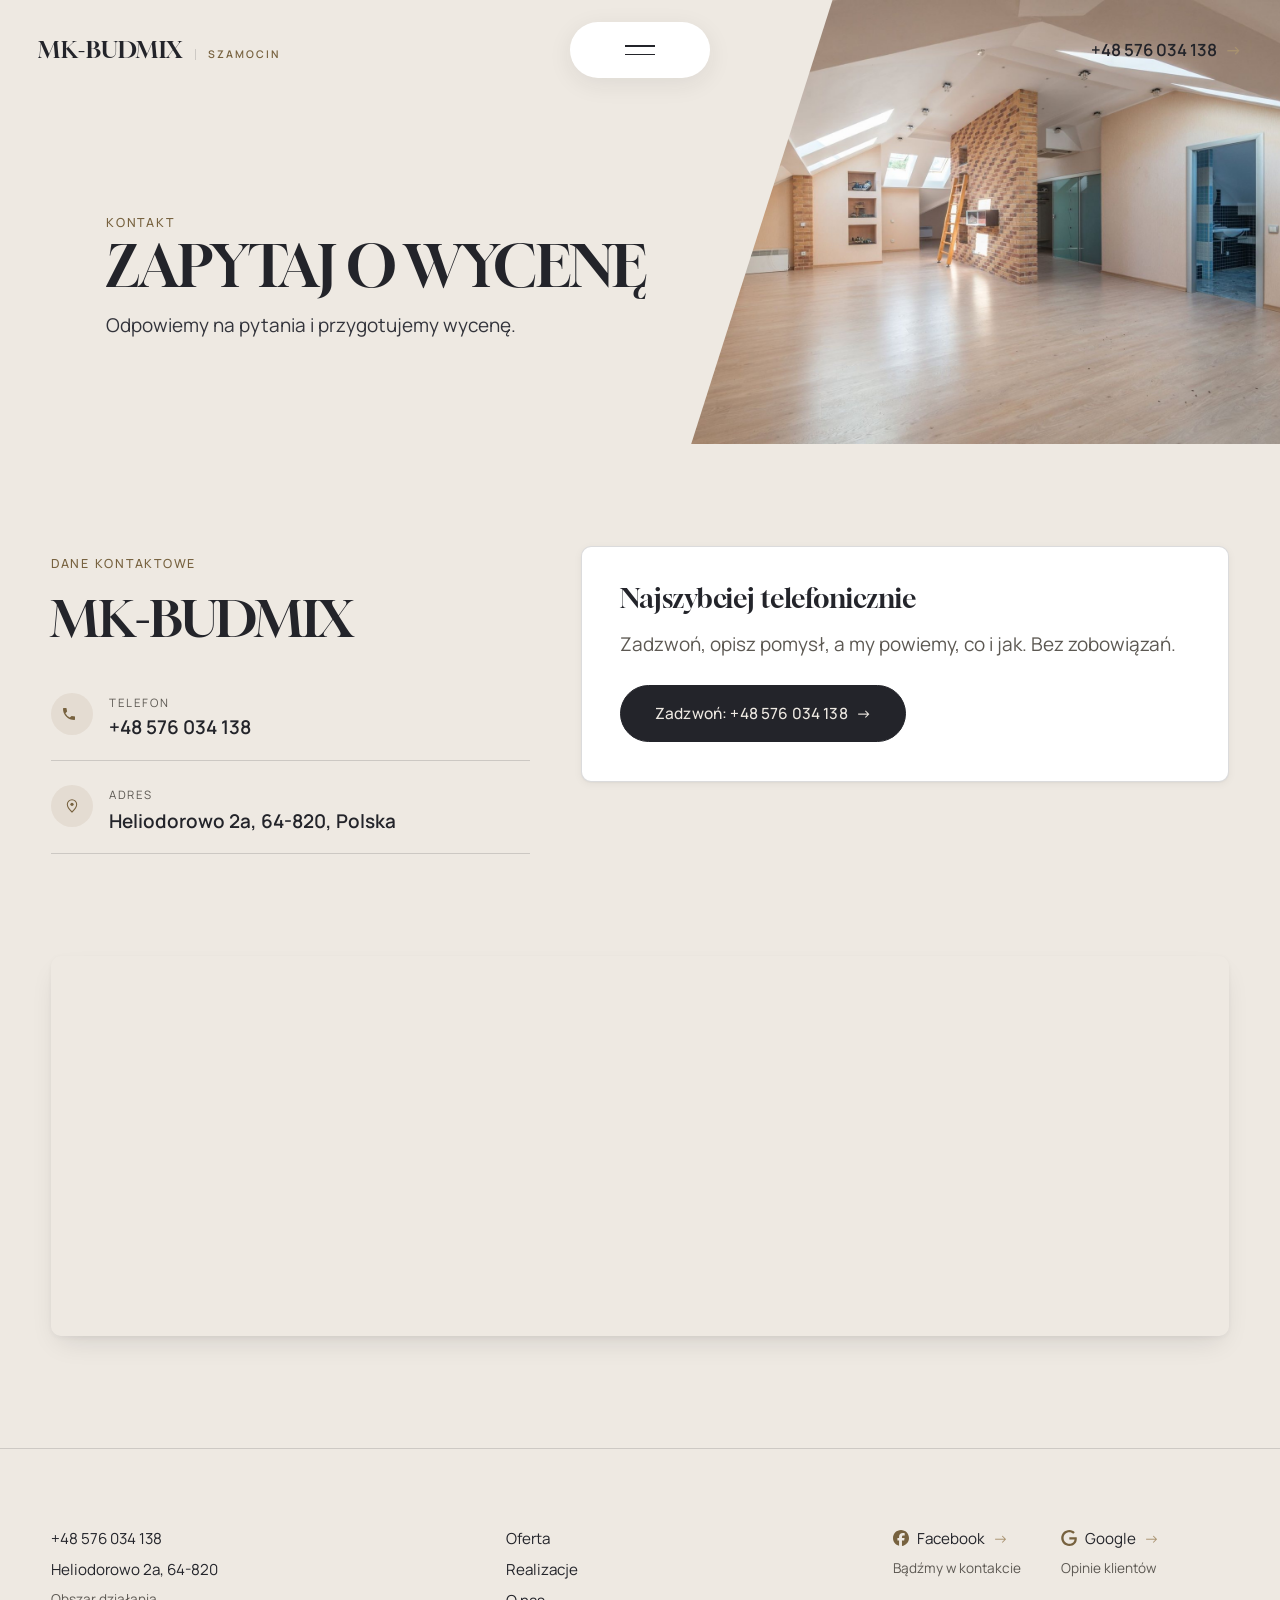
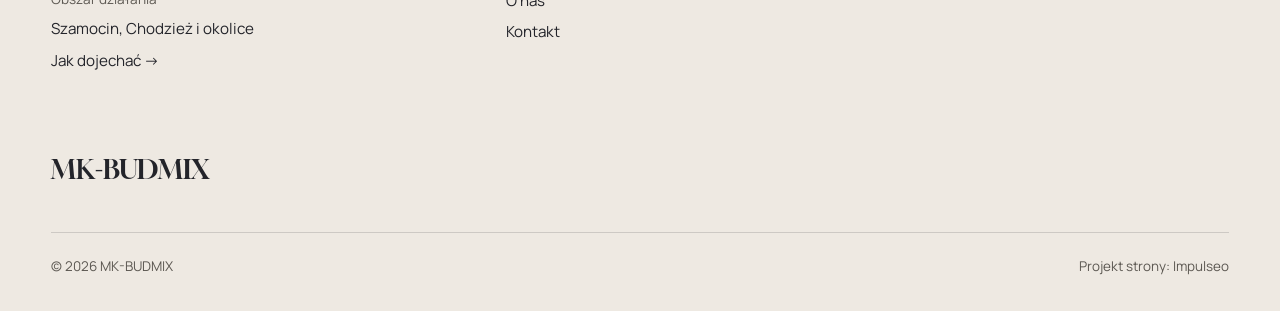
==== commit 864f3cbd: "[claude-edit][cmt:0fccf052-1ba4-454f-b6d7-7ed219f797a3] strona przerobiona w stylu klindworthroofing" ====
--- a/kontakt.html
+++ b/kontakt.html
@@ -19,22 +19,24 @@
 <meta name="twitter:card" content="summary_large_image">
 <link rel="preconnect" href="https://fonts.googleapis.com">
 <link rel="preconnect" href="https://fonts.gstatic.com" crossorigin>
-<link href="https://fonts.googleapis.com/css2?family=Space+Grotesk:wght@500;600;700&family=DM+Sans:opsz,wght@9..40,400;9..40,500;9..40,600&display=swap" rel="stylesheet">
-<link rel="stylesheet" href="assets/styles.css?v=aef503f2">
+<link href="https://fonts.googleapis.com/css2?family=Gloock&family=Manrope:wght@400;500;600;700&display=swap" rel="stylesheet">
+<link rel="stylesheet" href="assets/styles.css?v=kw2810">
 </head>
 <body>
 
-<header class="nav">
-  <div class="wrap nav-inner">
+<header class="kw-nav">
+  <div class="kw-nav-in">
     <a class="brand" href="index.html"><span class="name">MK-BUDMIX</span><span class="sub">Szamocin</span></a>
-    <nav class="nav-links">
+    <button class="kw-burger" type="button" aria-label="Menu" aria-expanded="false"><span></span><span></span></button>
+    <a class="kw-phone" href="tel:+48576034138">+48 576 034 138 <span class="arr">→</span></a>
+    <nav class="kw-menu" aria-label="Menu główne">
+      <a href="index.html">Start</a>
       <a href="oferta.html">Oferta</a>
       <a href="realizacje.html">Realizacje</a>
-      <a href="o-nas.html">O nas</a>
-      <a href="kontakt.html" class="active" aria-current="page">Kontakt</a>
-      <a href="tel:+48576034138" class="btn btn-accent">Zadzwoń +48 576 034 138</a>
+      <a href="o-nas.html">O nas</a>
+      <a href="kontakt.html">Kontakt</a>
+      <a class="kw-menu-tel" href="tel:+48576034138">+48 576 034 138</a>
     </nav>
-    <button class="nav-toggle" aria-label="Menu"><span></span><span></span><span></span></button>
   </div>
 </header>
 
@@ -73,40 +75,37 @@
 </section>
 </main>
 
-<footer>
+<footer class="kw-foot">
   <div class="wrap">
-    <div class="foot-grid">
-      <div class="foot-brand">
-        <div class="name">MK-BUDMIX</div>
-        <p>Łazienka, kuchnia, pokój albo przedpokój - płytki, gładzie, panele, drzwi i malowanie z jednej ręki. Szamocin, Chodzież i okolice.</p>
+    <div class="kw-foot-grid">
+      <div class="kw-col">
+        <a href="tel:+48576034138">+48 576 034 138</a>
+        <span>Heliodorowo 2a, 64-820</span>
+        <small>Obszar działania</small>
+        <span>Szamocin, Chodzież i okolice</span>
+        <a href="https://maps.google.com/?cid=6719419968055994980&amp;g_mp=Cidnb29nbGUubWFwcy5wbGFjZXMudjEuUGxhY2VzLlNlYXJjaFRleHQQAhgEIAA" target="_blank" rel="noopener">Jak dojechać →</a>
       </div>
-      <div class="foot-col">
-        <h4>Nawigacja</h4>
+      <div class="kw-col">
         <a href="oferta.html">Oferta</a>
         <a href="realizacje.html">Realizacje</a>
-        <a href="o-nas.html">O nas</a>
+        <a href="o-nas.html">O nas</a>
         <a href="kontakt.html">Kontakt</a>
       </div>
-      <div class="foot-col">
-        <h4>Kontakt</h4>
-        <a href="tel:+48576034138">+48 576 034 138</a>
-        <p>Heliodorowo 2a, 64-820, Polska</p>
-        <a href="https://maps.google.com/?cid=6719419968055994980&g_mp=Cidnb29nbGUubWFwcy5wbGFjZXMudjEuUGxhY2VzLlNlYXJjaFRleHQQAhgEIAA" target="_blank" rel="noopener">Jak dojechać →</a>
-      <div class="foot-soc">
-        <a class="soc" href="https://www.facebook.com/p/Mk-budmix-100063511029299/" target="_blank" rel="noopener" aria-label="Facebook - MK-BUDMIX"><svg viewBox="0 0 24 24" aria-hidden="true" focusable="false"><path d="M9.101 23.691v-7.98H6.627v-3.667h2.474v-1.58c0-4.085 1.848-5.978 5.858-5.978.401 0 .955.042 1.468.103a8.68 8.68 0 0 1 1.141.195v3.325a8.623 8.623 0 0 0-.653-.036 26.805 26.805 0 0 0-.733-.009c-.707 0-1.259.096-1.675.309a1.686 1.686 0 0 0-.679.622c-.258.42-.374.995-.374 1.752v1.297h3.919l-.386 2.103-.287 1.564h-3.246v8.245C19.396 23.238 24 18.179 24 12.044c0-6.627-5.373-12-12-12s-12 5.373-12 12c0 5.628 3.874 10.35 9.101 11.647Z" fill="currentColor"/></svg></a>
-        <a class="soc" href="https://maps.google.com/?cid=6719419968055994980&g_mp=Cidnb29nbGUubWFwcy5wbGFjZXMudjEuUGxhY2VzLlNlYXJjaFRleHQQAhgEIAA" target="_blank" rel="noopener" aria-label="Google - MK-BUDMIX"><svg viewBox="0 0 24 24" aria-hidden="true" focusable="false"><path d="M12.48 10.92v3.28h7.84c-.24 1.84-.853 3.187-1.787 4.133-1.147 1.147-2.933 2.4-6.053 2.4-4.827 0-8.6-3.893-8.6-8.72s3.773-8.72 8.6-8.72c2.6 0 4.507 1.027 5.907 2.347l2.307-2.307C18.747 1.44 16.133 0 12.48 0 5.867 0 .307 5.387.307 12s5.56 12 12.173 12c3.573 0 6.267-1.173 8.373-3.36 2.16-2.16 2.84-5.213 2.84-7.667 0-.76-.053-1.467-.173-2.053H12.48z" fill="currentColor"/></svg></a>
-      </div>
+      <div class="kw-soc">
+        <div class="kw-col"><a href="https://www.facebook.com/p/Mk-budmix-100063511029299/" target="_blank" rel="noopener" class="soc" aria-label="Facebook - MK-BUDMIX"><svg viewBox="0 0 24 24" width="16" height="16" aria-hidden="true" focusable="false"><path d="M9.101 23.691v-7.98H6.627v-3.667h2.474v-1.58c0-4.085 1.848-5.978 5.858-5.978.401 0 .955.042 1.468.103a8.68 8.68 0 0 1 1.141.195v3.325a8.623 8.623 0 0 0-.653-.036 26.805 26.805 0 0 0-.733-.009c-.707 0-1.259.096-1.675.309a1.686 1.686 0 0 0-.679.622c-.258.42-.374.995-.374 1.752v1.297h3.919l-.386 2.103-.287 1.564h-3.246v8.245C19.396 23.238 24 18.179 24 12.044c0-6.627-5.373-12-12-12s-12 5.373-12 12c0 5.628 3.874 10.35 9.101 11.647Z" fill="currentColor"/></svg> Facebook <span class="arr">→</span></a><small>Bądźmy w kontakcie</small></div>
+        <div class="kw-col"><a href="https://maps.google.com/?cid=6719419968055994980&amp;g_mp=Cidnb29nbGUubWFwcy5wbGFjZXMudjEuUGxhY2VzLlNlYXJjaFRleHQQAhgEIAA" target="_blank" rel="noopener" class="soc" aria-label="Google - MK-BUDMIX"><svg viewBox="0 0 24 24" width="16" height="16" aria-hidden="true" focusable="false"><path d="M12.48 10.92v3.28h7.84c-.24 1.84-.853 3.187-1.787 4.133-1.147 1.147-2.933 2.4-6.053 2.4-4.827 0-8.6-3.893-8.6-8.72s3.773-8.72 8.6-8.72c2.6 0 4.507 1.027 5.907 2.347l2.307-2.307C18.747 1.44 16.133 0 12.48 0 5.867 0 .307 5.387.307 12s5.56 12 12.173 12c3.573 0 6.267-1.173 8.373-3.36 2.16-2.16 2.84-5.213 2.84-7.667 0-.76-.053-1.467-.173-2.053H12.48z" fill="currentColor"/></svg> Google <span class="arr">→</span></a><small>Opinie klientów</small></div>
       </div>
     </div>
-    <div class="foot-bot">
+    <div class="kw-foot-brand">MK-BUDMIX</div>
+    <div class="kw-foot-bot">
       <span>© 2026 MK-BUDMIX</span>
       <span>Projekt strony: <a class="foot-credit" href="https://impulseo.pl" target="_blank" rel="noopener">Impulseo</a></span>
     </div>
   </div>
 </footer>
-<div class="sticky-call"><a class="sc-call" href="tel:+48576034138"><svg class="ico-tel" width="16" height="16" viewBox="0 0 24 24" fill="none" aria-hidden="true"><path d="M6.6 10.8a15.5 15.5 0 0 0 6.6 6.6l2.2-2.2a1 1 0 0 1 1-.24 11.4 11.4 0 0 0 3.6.58 1 1 0 0 1 1 1V20a1 1 0 0 1-1 1A17 17 0 0 1 3 4a1 1 0 0 1 1-1h3.5a1 1 0 0 1 1 1c0 1.25.2 2.46.58 3.6a1 1 0 0 1-.25 1l-2.23 2.2Z" fill="currentColor"/></svg> Zadzwoń</a><a class="sc-quote" href="kontakt.html">Zadzwoń</a></div>
+<div class="sticky-call"><a class="sc-call" href="tel:+48576034138"><svg class="ico-tel" width="16" height="16" viewBox="0 0 24 24" fill="none" aria-hidden="true"><path d="M6.6 10.8a15.5 15.5 0 0 0 6.6 6.6l2.2-2.2a1 1 0 0 1 1-.24 11.4 11.4 0 0 0 3.6.58 1 1 0 0 1 1 1V20a1 1 0 0 1-1 1A17 17 0 0 1 3 4a1 1 0 0 1 1-1h3.5a1 1 0 0 1 1 1c0 1.25.2 2.46.58 3.6a1 1 0 0 1-.25 1l-2.23 2.2Z" fill="currentColor"/></svg> Zadzwoń</a><a class="sc-quote" href="kontakt.html">Wycena</a></div>
 <div class="demo-wazne" data-do="2026-11-03" data-cykl="3" hidden><svg class="dw-ico" width="13" height="13" viewBox="0 0 24 24" fill="none" aria-hidden="true"><circle cx="12" cy="12" r="8.6" stroke="currentColor" stroke-width="1.8"/><path d="M12 7.2V12l3.3 2" stroke="currentColor" stroke-width="1.8" stroke-linecap="round"/></svg><span class="dw-txt"></span></div>
 
-<script src="assets/main.js"></script>
+<script src="assets/main.js?v=kw2810"></script>
 </body>
 </html>
--- a/assets/styles.css
+++ b/assets/styles.css
@@ -1847,3 +1847,242 @@
 .btn-accent{color:#14171c}
 .nav .nav-links a.btn-accent{color:#14171c}
 .btn-accent[data-accent-d],.cta-d .btn-accent{color:#14171c}
+
+
+/* ============================================================
+   SKÓRKA „KW" (28.10.2026, prośba Szymona: strona w stylu klindworthroofing.com)
+   Krem + grafit + złoto, duży szeryf (Gloock) i lekki bezszeryfowy (Manrope),
+   hero z cięciem po skosie, pływający przycisk menu, wielkie słowa-tytuły sekcji.
+   Ten blok jest OSTATNI w pliku i wygrywa z wcześniejszymi :root.
+   ============================================================ */
+:root{
+  --paper:#EEE9E2; --paper-2:#E6E0D7; --paper-3:#E6E0D7;
+  --ink:#23242A; --ink-soft:#33343B; --muted:#5C5852;
+  --line:rgba(35,36,42,.16);
+  --accent:#A8916F; --accent-d:#8E7756; --accent-soft:rgba(168,145,111,.14);
+  --accent-text:#77623F;
+  --dark:#23242A; --kw-dark-2:#2C2D34; --kw-cream:#EEE9E2; --kw-gold-l:#C9B48F;
+  --font-display:'Gloock',Georgia,serif;
+  --font-body:'Manrope','Helvetica Neue',sans-serif;
+}
+body{background:var(--paper);color:var(--ink);font-weight:400}
+h1,h2,h3{font-family:var(--font-display);font-weight:400;letter-spacing:-.01em;line-height:1.05}
+.eyebrow{color:var(--accent-text);font-weight:500;letter-spacing:.14em;text-transform:uppercase;font-size:.78rem}
+.eyebrow::before{display:none}
+
+/* przyciski: obrys w kształcie pigułki, jak we wzorze */
+.btn,.btn-accent,.btn-ghost,.btn-light{border-radius:999px;box-shadow:none;font-weight:500;letter-spacing:.01em;padding:.95rem 2.1rem}
+.btn-accent{background:transparent;color:var(--ink);border:1px solid var(--accent)}
+.btn-accent:hover{background:var(--accent);color:#1b1c20;border-color:var(--accent);box-shadow:none}
+.btn-ghost{border:1px solid var(--line);color:var(--ink)}
+.btn-light{background:transparent;color:var(--kw-cream);border:1px solid rgba(238,233,226,.45)}
+.btn-light:hover{background:var(--kw-cream);color:var(--ink)}
+.btn-ghost-cta{color:var(--kw-cream)!important;border-color:rgba(238,233,226,.25)!important}
+.btn-accent[data-accent-d],.cta-d .btn-accent{color:var(--ink)}
+
+/* ---------- NAGŁÓWEK: znak po lewej, pigułka menu na środku, telefon po prawej ---------- */
+.kw-nav{position:fixed;inset:0 0 auto 0;z-index:120;transition:background .4s ease,box-shadow .4s ease}
+.kw-nav-in{display:grid;grid-template-columns:1fr auto 1fr;align-items:center;gap:16px;padding:22px clamp(18px,3vw,40px)}
+.kw-nav.is-stuck{background:rgba(238,233,226,.92);backdrop-filter:blur(10px);-webkit-backdrop-filter:blur(10px);box-shadow:0 1px 0 var(--line)}
+.kw-nav .brand{display:flex;align-items:center;gap:12px;color:var(--ink);justify-self:start}
+.kw-mark{width:30px;height:30px;flex:none;display:block}
+.kw-nav .brand .name{font-family:var(--font-display);font-size:1.45rem;letter-spacing:.02em;color:var(--ink);text-transform:none;font-weight:400}
+.kw-nav .brand .sub{font-size:.66rem;letter-spacing:.2em;text-transform:uppercase;color:var(--accent-text);border-left:1px solid var(--line);padding-left:12px;font-weight:600}
+.kw-burger{justify-self:center;width:140px;height:56px;border-radius:999px;background:#fff;border:0;cursor:pointer;display:flex;flex-direction:column;align-items:center;justify-content:center;gap:7px;box-shadow:0 6px 24px rgba(35,36,42,.08);transition:transform .5s var(--cta-ease,ease)}
+.kw-burger:hover{transform:scale(1.04)}
+.kw-burger span{display:block;width:30px;height:1.5px;background:var(--ink);transition:transform .45s ease}
+.kw-open .kw-burger span:first-child{transform:translateY(4.25px) rotate(45deg)}
+.kw-open .kw-burger span:last-child{transform:translateY(-4.25px) rotate(-45deg)}
+.kw-phone{justify-self:end;font-weight:600;font-size:1.05rem;color:var(--ink);display:inline-flex;align-items:center;gap:8px;white-space:nowrap}
+.kw-phone .arr{color:var(--accent);transition:transform .4s ease}
+.kw-phone:hover .arr{transform:translateX(4px)}
+.kw-menu{position:fixed;inset:0;z-index:-1;background:var(--dark);color:var(--kw-cream);display:flex;flex-direction:column;justify-content:center;align-items:center;gap:clamp(6px,1.4vh,14px);opacity:0;visibility:hidden;transition:opacity .5s ease,visibility .5s}
+.kw-open .kw-menu{opacity:1;visibility:visible}
+.kw-open .brand,.kw-open .brand .name,.kw-open .kw-phone{color:var(--kw-cream)}
+.kw-open.kw-nav{background:transparent;box-shadow:none;backdrop-filter:none}
+.kw-menu a{font-family:var(--font-display);font-size:clamp(2.4rem,1.6rem + 3.6vw,4.6rem);line-height:1.1;color:var(--kw-cream);transition:color .3s}
+.kw-menu a:hover{color:var(--kw-gold-l)}
+.kw-menu .kw-menu-tel{font-family:var(--font-body);font-size:1rem;letter-spacing:.12em;color:var(--kw-gold-l);margin-top:28px}
+body.kw-lock{overflow:hidden}
+@media (max-width:760px){
+  .kw-nav-in{grid-template-columns:1fr auto;padding:14px 18px}
+  .kw-phone{display:none}
+  .kw-burger{justify-self:end;width:84px;height:46px}
+  .kw-nav .brand .sub{display:none}
+}
+
+/* ---------- HERO: tekst po lewej, zdjęcie po prawej przecięte skośnym „X" ---------- */
+.kw-hero{position:relative;min-height:100vh;min-height:100svh;display:flex;align-items:center;overflow:hidden;background:var(--paper);padding:0}
+.kw-hero-txt{position:relative;z-index:2;width:min(46%,640px);margin-left:clamp(20px,8.3vw,120px);padding-block:140px 80px}
+.kw-hero .eyebrow{display:block;margin-bottom:22px;font-size:clamp(.85rem,.8rem + .3vw,1.15rem);letter-spacing:.06em}
+.kw-hero h1{font-size:clamp(2.7rem,1.6rem + 3.6vw,5.1rem);text-transform:uppercase;line-height:.98;letter-spacing:-.015em;color:var(--ink);max-width:none}
+.kw-hero .kw-lead{margin-top:28px;font-size:clamp(1.05rem,1rem + .3vw,1.3rem);line-height:1.6;max-width:36em;color:var(--ink-soft)}
+.kw-hero .kw-actions{margin-top:34px;display:flex;flex-wrap:wrap;gap:14px 26px;align-items:center}
+.kw-hero .kw-tel{font-weight:600;color:var(--ink);display:inline-flex;gap:8px;align-items:center}
+.kw-hero .kw-tel .arr{color:var(--accent)}
+.kw-hero-art{position:absolute;top:0;right:0;bottom:0;width:50%;clip-path:polygon(28% 0,100% 0,100% 100%,0 100%,0 54%,14% 26%)}
+.kw-hero-art img{width:100%;height:100%;object-fit:cover;animation:kw-zoom 14s ease-out both}
+.kw-hero-art::before,.kw-hero-art::after{content:"";position:absolute;background:var(--paper);width:7%;height:150%;top:-25%;z-index:2}
+.kw-hero-art::before{left:46%;transform:rotate(34deg)}
+.kw-hero-art::after{left:46%;transform:rotate(-34deg)}
+@keyframes kw-zoom{from{transform:scale(1.08)}to{transform:scale(1)}}
+@media (max-width:900px){
+  .kw-hero{flex-direction:column;align-items:stretch;min-height:0}
+  .kw-hero-txt{width:auto;margin:0;padding:110px 22px 34px}
+  .kw-hero-art{position:relative;width:100%;height:62vw;min-height:280px;clip-path:polygon(0 18%,22% 0,100% 0,100% 100%,0 100%)}
+  .kw-hero-art::before,.kw-hero-art::after{width:9%}
+}
+
+/* ---------- CIEMNE SEKCJE ---------- */
+.kw-dark{background:var(--dark);color:var(--kw-cream)}
+.kw-dark h2,.kw-dark h3{color:var(--kw-cream)}
+.kw-dark .eyebrow{color:var(--kw-gold-l)}
+.kw-dark p{color:rgba(238,233,226,.78)}
+
+/* „Co robimy" */
+.kw-what{padding-block:clamp(90px,11vw,170px) clamp(60px,7vw,110px)}
+.kw-what-top{display:grid;grid-template-columns:120px minmax(0,640px);gap:clamp(20px,5vw,90px);align-items:start}
+.kw-vert{writing-mode:vertical-rl;transform:rotate(180deg);font-size:.75rem;letter-spacing:.24em;text-transform:uppercase;color:var(--kw-gold-l);justify-self:center}
+.kw-what-top p{font-size:clamp(1.12rem,1rem + .5vw,1.45rem);line-height:1.6;color:rgba(238,233,226,.86)}
+.kw-what-cards{display:grid;grid-template-columns:7fr 4fr;gap:clamp(24px,5vw,80px);margin-top:clamp(56px,7vw,110px);align-items:start}
+.kw-card{display:block;color:var(--kw-cream)}
+.kw-card .kw-ph{overflow:hidden}
+.kw-card img{width:100%;aspect-ratio:16/10;object-fit:cover;transition:transform var(--img-dur) var(--img-ease)}
+.kw-card:nth-child(2){margin-top:clamp(40px,10vw,160px)}
+.kw-card:nth-child(2) img{aspect-ratio:3/4}
+.kw-card:hover img{transform:scale(var(--img-zoom))}
+.kw-card .kw-cap{margin-top:16px;font-size:.95rem}
+.kw-card .kw-cap b{font-weight:500;display:inline-flex;gap:8px}
+.kw-card .kw-cap b .arr{color:var(--kw-gold-l)}
+.kw-card .kw-cap span{display:block;color:rgba(238,233,226,.6);font-size:.88rem;margin-top:2px}
+
+/* Wielkie słowo-tytuł */
+.kw-giant{font-family:var(--font-display);text-transform:uppercase;line-height:.82;letter-spacing:-.02em;font-size:clamp(3.6rem,15.5vw,15rem);color:var(--kw-cream);text-align:center;white-space:nowrap;margin:0}
+.kw-work{padding-block:clamp(40px,5vw,80px) clamp(80px,9vw,140px)}
+.kw-work .kw-giant{font-size:clamp(3rem,13.4vw,13rem)}
+
+/* Karty realizacji ułożone w stos (sticky) */
+.kw-stack{margin-top:clamp(40px,6vw,90px);display:flex;flex-direction:column;gap:0}
+.kw-proj{position:sticky;top:96px;display:grid;grid-template-columns:minmax(0,1fr) auto;gap:0;min-height:min(78vh,720px);background:var(--kw-dark-2);border:1px solid rgba(238,233,226,.08);margin-bottom:clamp(40px,6vh,80px);overflow:hidden;box-shadow:0 -20px 60px rgba(0,0,0,.25)}
+.kw-proj-txt{padding:clamp(28px,4vw,60px);display:flex;flex-direction:column;justify-content:space-between;gap:30px}
+.kw-proj h3{font-size:clamp(2.6rem,1.6rem + 4vw,5.6rem);text-transform:uppercase;line-height:.95;color:var(--kw-cream)}
+.kw-proj-no{font-size:.8rem;letter-spacing:.2em;color:var(--kw-gold-l)}
+.kw-proj p{max-width:30em;font-size:1rem}
+.kw-proj-ph{height:min(78vh,720px);aspect-ratio:3/4;overflow:hidden}
+.kw-proj-ph img{width:100%;height:100%;object-fit:cover}
+.kw-proj-ph.sq{aspect-ratio:1/1}
+.kw-center{text-align:center;margin-top:clamp(20px,3vw,40px)}
+@media (max-width:760px){
+  .kw-what-top{grid-template-columns:1fr}
+  .kw-vert{writing-mode:horizontal-tb;transform:none;justify-self:start}
+  .kw-what-cards{grid-template-columns:1fr}
+  .kw-card:nth-child(2){margin-top:0}
+  .kw-proj{grid-template-columns:1fr;top:76px;min-height:0}
+  .kw-proj-ph,.kw-proj-ph.sq{height:auto;width:100%;aspect-ratio:4/5;order:-1}
+  .kw-proj-ph.sq{aspect-ratio:1/1}
+  .kw-proj-txt{gap:14px}
+}
+
+/* ---------- USŁUGI: karuzela na kremie ---------- */
+.kw-svc{padding-block:clamp(90px,10vw,160px)}
+.kw-svc-head{text-align:center;max-width:760px;margin:0 auto clamp(48px,6vw,80px)}
+.kw-svc-head .eyebrow{display:block;margin-bottom:18px}
+.kw-svc-head h2{font-size:clamp(1.9rem,1.3rem + 2vw,3.1rem);line-height:1.18}
+.kw-car{position:relative}
+.kw-track{display:grid;grid-auto-flow:column;grid-auto-columns:minmax(260px,calc((100% - 2*clamp(20px,5vw,64px))/3));gap:clamp(20px,5vw,64px);overflow-x:auto;scroll-snap-type:x mandatory;scrollbar-width:none;padding-bottom:6px}
+.kw-track::-webkit-scrollbar{display:none}
+.kw-sv{scroll-snap-align:start;display:block}
+.kw-sv .kw-ph{overflow:hidden}
+.kw-sv img{width:100%;aspect-ratio:4/3;object-fit:cover;transition:transform var(--img-dur) var(--img-ease)}
+.kw-sv:hover img{transform:scale(var(--img-zoom))}
+.kw-sv h3{font-family:var(--font-body);font-size:1.02rem;font-weight:600;margin-top:20px;display:flex;gap:8px;align-items:center}
+.kw-sv h3 .arr{color:var(--accent)}
+.kw-sv p{font-size:.95rem;line-height:1.6;color:var(--muted);margin-top:8px}
+.kw-car-nav{display:flex;gap:10px;justify-content:flex-end;margin-bottom:22px}
+.kw-car-nav button{width:52px;height:52px;border-radius:50%;border:1px solid var(--accent);background:transparent;color:var(--ink);font-size:1.1rem;cursor:pointer;transition:background .4s,color .4s}
+.kw-car-nav button:hover{background:var(--accent);color:#1b1c20}
+.kw-car-bar{height:1px;background:var(--line);margin-top:42px;position:relative;max-width:260px}
+.kw-car-bar i{position:absolute;left:0;top:-1px;height:3px;width:33%;background:var(--ink);transition:left .3s ease,width .3s ease}
+@media (max-width:760px){.kw-track{grid-auto-columns:82%}}
+
+/* ---------- PAS ZE ZDJĘCIEM NA CAŁĄ SZEROKOŚĆ ---------- */
+.kw-band{position:relative;height:clamp(420px,72vw,860px);overflow:hidden;padding:0;background:var(--dark)}
+.kw-band img{width:100%;height:100%;object-fit:cover}
+.kw-band::after{content:"";position:absolute;inset:0;background:linear-gradient(180deg,rgba(35,36,42,0) 55%,rgba(35,36,42,1))}
+
+/* ---------- OPINIA + ZAUFANIE ---------- */
+.kw-rev{padding-block:clamp(40px,6vw,90px) clamp(60px,7vw,110px)}
+.kw-rev-grid{display:grid;grid-template-columns:minmax(0,5fr) minmax(0,4fr);gap:clamp(30px,6vw,100px);align-items:center}
+.kw-rev blockquote{font-family:var(--font-display);font-size:clamp(1.6rem,1.1rem + 1.6vw,2.6rem);line-height:1.25;color:var(--kw-cream)}
+.kw-rev .kw-who{margin-top:26px;font-size:.9rem;color:rgba(238,233,226,.6)}
+.kw-rev .kw-ph img{width:100%;aspect-ratio:1/1;object-fit:cover}
+.kw-kudos{padding-block:clamp(40px,6vw,80px) clamp(90px,10vw,150px)}
+.kw-facts{display:grid;grid-template-columns:repeat(4,1fr);gap:clamp(18px,3vw,40px);margin-top:clamp(56px,7vw,100px);text-align:center}
+.kw-fact b{display:block;font-family:var(--font-display);font-weight:400;font-size:clamp(2.2rem,1.6rem + 2vw,3.6rem);color:var(--kw-cream);line-height:1}
+.kw-fact span{display:block;margin-top:12px;font-size:.88rem;letter-spacing:.06em;color:rgba(238,233,226,.66)}
+.kw-kudos .kw-center{margin-top:clamp(50px,6vw,80px)}
+.kw-kudos .kw-g{display:inline-flex;align-items:center;gap:10px;color:var(--kw-cream);border:1px solid rgba(238,233,226,.3);border-radius:999px;padding:.9rem 1.8rem;font-weight:500;transition:background .4s,color .4s}
+.kw-kudos .kw-g:hover{background:var(--kw-cream);color:var(--ink)}
+@media (max-width:760px){
+  .kw-rev-grid{grid-template-columns:1fr}
+  .kw-facts{grid-template-columns:1fr 1fr;row-gap:36px}
+}
+
+/* ---------- CTA Z WIELKIM NUMEREM ---------- */
+.kw-call{padding-block:clamp(90px,10vw,150px);text-align:center;border-top:1px solid rgba(238,233,226,.08)}
+.kw-call .eyebrow{display:block;margin-bottom:18px}
+.kw-call .kw-num{display:block;font-family:var(--font-display);font-size:clamp(1.9rem,.6rem + 6.4vw,7rem);line-height:1;color:var(--kw-cream);white-space:nowrap;transition:color .3s}
+.kw-call .kw-num:hover{color:var(--kw-gold-l)}
+.kw-call .btn{margin-top:34px}
+
+/* ---------- STOPKA (krem, jak we wzorze) ---------- */
+.kw-foot{background:var(--paper);color:var(--ink);padding:clamp(60px,6vw,90px) 0 34px;border-top:1px solid var(--line)}
+.kw-foot-grid{display:grid;grid-template-columns:1.2fr 1fr 1fr;gap:clamp(28px,4vw,60px);font-size:.95rem}
+.kw-foot a{color:var(--ink);transition:color .3s}
+.kw-foot a:hover{color:var(--accent-text)}
+.kw-foot .kw-col{display:flex;flex-direction:column;gap:6px}
+.kw-foot .kw-col small{color:var(--muted);font-size:.85rem}
+.kw-foot .kw-soc{display:flex;gap:40px}
+.kw-foot .kw-soc a .arr{color:var(--accent)}
+.kw-foot-brand{display:flex;align-items:center;gap:12px;font-family:var(--font-display);font-size:1.6rem;margin-top:clamp(50px,6vw,90px)}
+.kw-foot-bot{display:flex;justify-content:space-between;flex-wrap:wrap;gap:14px;margin-top:40px;padding-top:22px;border-top:1px solid var(--line);font-size:.84rem;color:var(--muted)}
+.kw-foot-bot a{color:var(--muted)}
+@media (max-width:760px){.kw-foot-grid{grid-template-columns:1fr}}
+
+/* ---------- PODSTRONY: nagłówek strony w stylu hero ---------- */
+.pagehead{min-height:auto;display:block;background:var(--paper);border-bottom:0;padding:0;overflow:hidden}
+.pagehead::after{display:none}
+.pagehead img{position:absolute;top:0;right:0;bottom:0;left:auto;width:46%;height:100%;object-fit:cover;clip-path:polygon(24% 0,100% 0,100% 100%,0 100%)}
+.pagehead .wrap{color:var(--ink);padding-block:clamp(140px,16vw,220px) clamp(70px,8vw,120px);margin-left:clamp(20px,8.3vw,120px);width:min(48%,620px)}
+.pagehead h1{color:var(--ink);text-shadow:none;text-transform:uppercase;font-size:clamp(2.3rem,1.4rem + 2.8vw,4.2rem);line-height:1;max-width:none}
+.pagehead .eyebrow{color:var(--accent-text)}
+.pagehead p{color:var(--ink-soft);text-shadow:none}
+@media (max-width:900px){
+  .pagehead img{position:relative;width:100%;height:56vw;clip-path:polygon(0 16%,20% 0,100% 0,100% 100%,0 100%)}
+  .pagehead .wrap{width:auto;margin:0;padding:110px 22px 30px}
+  .pagehead{display:flex;flex-direction:column-reverse}
+}
+.cta{background:var(--dark)}
+.cta h2{color:var(--kw-cream)}
+.cta p{color:rgba(238,233,226,.78)}
+.cta .eyebrow{color:var(--kw-gold-l)}
+.sticky-call .sc-call{background:var(--accent);color:#1b1c20}
+.sticky-call .sc-quote{background:var(--dark);color:var(--kw-cream)}
+.info-row .ic,.svc-row .num{color:var(--accent-text)}
+.form button,.form .btn-accent{background:var(--dark);color:var(--kw-cream);border-color:var(--dark)}
+.form button:hover,.form .btn-accent:hover{background:var(--accent);color:#1b1c20;border-color:var(--accent)}
+.kw-nav .brand{flex-direction:row;align-items:baseline}
+@media (min-width:901px){.kw-hero-txt{width:min(40%,600px)}}
+@media (max-width:760px){.kw-proj{position:relative;top:auto;box-shadow:none;margin-bottom:28px}}
+/* realizacje: zdjęcia z telefonu są pionowe - masonry, bez ucinania kadrów */
+.gallery{display:block;columns:3 280px;column-gap:18px}
+.gallery .tile{break-inside:avoid;margin:0 0 18px;height:auto!important;aspect-ratio:auto!important;grid-column:auto!important;grid-row:auto!important}
+.gallery .tile img{width:100%;height:auto!important;aspect-ratio:auto!important;object-fit:contain}
+.svc-row-art{aspect-ratio:4/5;max-width:440px;width:100%;border-radius:0;box-shadow:none}
+.svc-row-art img{height:100%;object-fit:cover}
+.svc-row.rev .svc-row-art{justify-self:end}
+.split-art,.split-art img{border-radius:0}
+.kw-stk{margin:0;height:clamp(420px,62vw,760px)}
+.kw-stk::after{content:"";position:absolute;inset:0;background:linear-gradient(180deg,rgba(35,36,42,0) 55%,rgba(35,36,42,1));pointer-events:none}
+.kw-foot a.soc{display:inline-flex;align-items:center;gap:8px;width:auto;height:auto;background:none;border:0;border-radius:0;color:var(--ink)}
+.kw-foot a.soc svg{color:var(--accent-text)}
